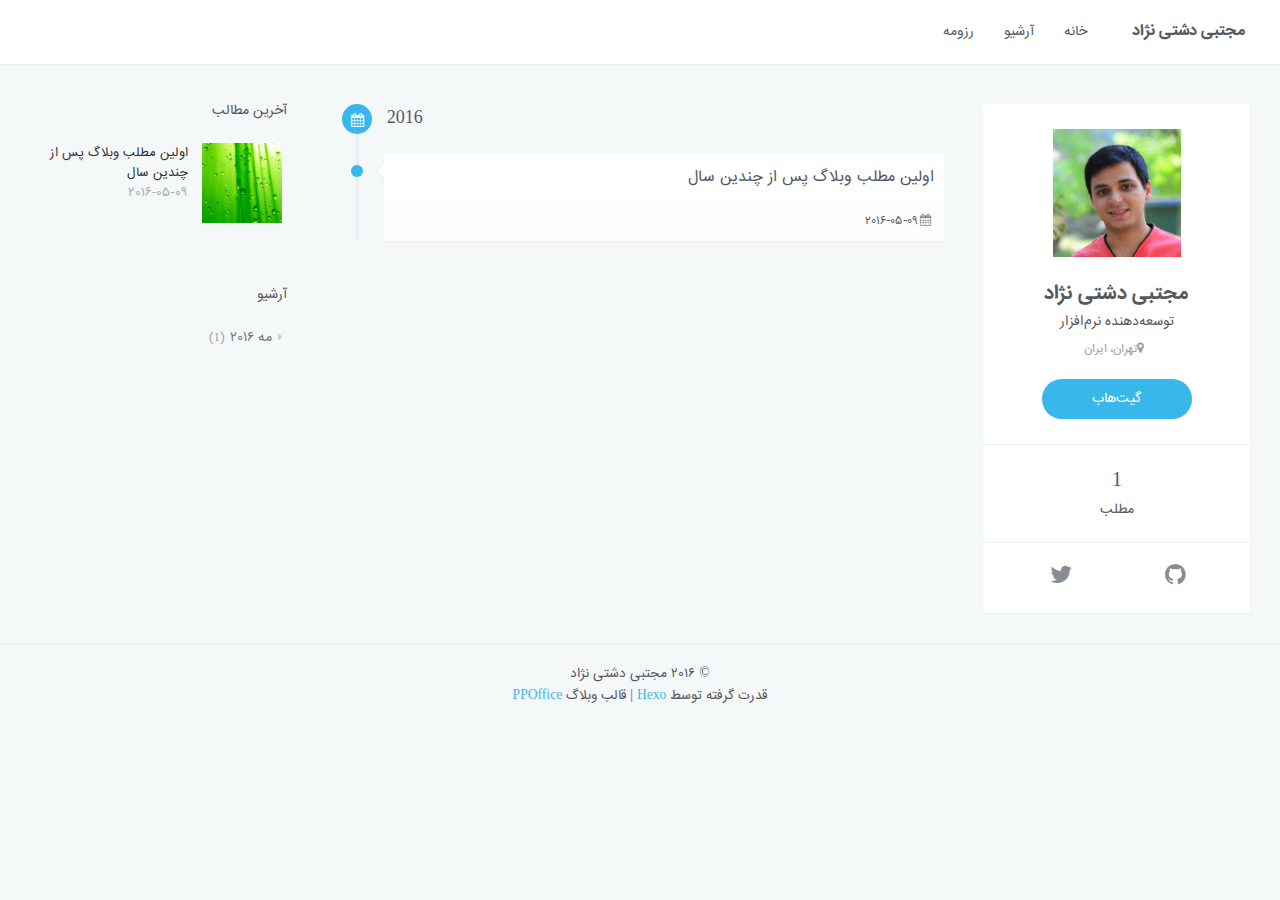
==== archives/index.html @ 1b907f23 "Site updated: 2016-09-05 21:17:36" ====
<!DOCTYPE html>
<html lang=fa>
<head>
    <meta charset="utf-8">
    
    <title>آرشیو | مجتبی دشتی نژاد</title>
    <meta name="viewport" content="width=device-width, initial-scale=1, maximum-scale=1" />
    <meta property="og:type" content="website">
<meta property="og:title" content="مجتبی دشتی نژاد">
<meta property="og:url" content="http://dashtinejad.github.io/blog/archives/index.html">
<meta property="og:site_name" content="مجتبی دشتی نژاد">
<meta name="twitter:card" content="summary">
<meta name="twitter:title" content="مجتبی دشتی نژاد">
    

    

    

    <link rel="stylesheet" href="/vendor/font-awesome/css/font-awesome.min.css">
    <link rel="stylesheet" href="/vendor/open-sans/styles.css">
    <link rel="stylesheet" href="/vendor/source-code-pro/styles.css">

    <link rel="stylesheet" href="/css/style.css">
    <link rel="stylesheet" href="/fonts/iransans/css/fontiran.css">
    <link rel="stylesheet" href="/css/rtl.css">

    <script src="/vendor/jquery/2.1.3/jquery.min.js"></script>
    
    
        <link rel="stylesheet" href="/vendor/lightgallery/css/lightgallery.min.css">
    
    
    
    
    


</head>

<body>
    <div id="container" dir="rtl">
        <header id="header">
    <div id="header-main" class="header-inner">
        <div class="outer">
            <a href="/" id="logo">
                
                <span class="site-title">مجتبی دشتی نژاد</span>
            </a>
            <nav id="main-nav">
                
                    <a class="main-nav-link" href="/.">خانه</a>
                
                    <a class="main-nav-link" href="/archives">آرشیو</a>
                
                    <a class="main-nav-link" href="/resume/">رزومه</a>
                
            </nav>
            
                
                <nav id="sub-nav">
                    <div class="profile" id="profile-nav">
                        <a id="profile-anchor" href="javascript:;">
                            <img class="avatar" src="/css/images/dashtinejad.jpg" />
                            <i class="fa fa-caret-down"></i>
                        </a>
                    </div>
                </nav>
            
            <div id="search-form-wrap">

    <form action="//google.com/search" method="get" accept-charset="UTF-8" class="search-form"><input type="search" name="q" results="0" class="search-form-input" placeholder="جستجو"><button type="submit" class="search-form-submit"> </button><input type="hidden" name="sitesearch" value="http://dashtinejad.github.io/blog"></form>

</div>
        </div>
    </div>
    <div id="main-nav-mobile" class="header-sub header-inner">
        <table class="menu outer">
            <tr>
                
                    <td><a class="main-nav-link" href="/.">خانه</a></td>
                
                    <td><a class="main-nav-link" href="/archives">آرشیو</a></td>
                
                    <td><a class="main-nav-link" href="/resume/">رزومه</a></td>
                
                <td>
                    
    <form action="//google.com/search" method="get" accept-charset="UTF-8" class="search-form"><input type="search" name="q" results="0" class="search-form-input" placeholder="جستجو"><input type="hidden" name="sitesearch" value="http://dashtinejad.github.io/blog"></form>

                </td>
            </tr>
        </table>
    </div>
</header>

        <div class="outer">
            
                

<aside id="profile">
    <div class="inner profile-inner">
        <div class="base-info profile-block">
            <img id="avatar" src="/css/images/dashtinejad.jpg" />
            <h2 id="name">مجتبی دشتی نژاد</h2>
            <h3 id="title">توسعه‌دهنده نرم‌افزار</h3>
            <span id="location"><i class="fa fa-map-marker"></i>تهران، ایران</span>
            <a id="follow" target="_blank" href="https://github.com/dashtinejad">گیت‌هاب</a>
        </div>
        <div class="article-info profile-block">
            <div class="article-info-block">
                1
                <span>مطلب</span>
            </div>
            <!--<div class="article-info-block">
                0
                <span>برچسب</span>
            </div>-->
        </div>
        
        <div class="profile-block social-links">
            <table>
                <tr>
                    
                    
                    <td>
                        <a href="https://github.com/dashtinejad" target="_blank" title="github" >
                            <i class="fa fa-github"></i>
                        </a>
                    </td>
                    
                    <td>
                        <a href="https://twitter.com/dashtinejad" target="_blank" title="twitter" >
                            <i class="fa fa-twitter"></i>
                        </a>
                    </td>
                    
                </tr>
            </table>
        </div>
        
    </div>
</aside>

            
            <section id="main"><div class="timeline timeline-wrap">
    
            <div class="timeline-row timeline-row-major">
                <span class="node"><i class="fa fa-calendar"></i></span>
                <h1 class="title">2016</h1>
            </div>
        
        <div class="timeline-row">
            <span class="node"></span>
            <div class="content">
                
    
        <h1 itemprop="name">
            <a class="timeline-article-title" href="/2016/05/09/hello-world/">اولین مطلب وبلاگ پس از چندین سال</a>
        </h1>
    

                <div class="article-meta">
                    
    <div class="article-date">
        <i class="fa fa-calendar"></i>
        <a href="/2016/05/09/hello-world/">
            <time datetime="2016-05-09T16:13:00.000Z" itemprop="datePublished">۲۰۱۶-۰۵-۰۹</time>
        </a>
    </div>


                    
                    
                </div>
            </div>
        </div>
    
</div>
</section>
            
                <aside id="sidebar">
   
        
    <div class="widget-wrap">
        <h3 class="widget-title">آخرین مطالب</h3>
        <div class="widget">
            <ul id="recent-post" class="">
                
                    <li>
                        
                        <div class="item-thumbnail">
                            <a href="/2016/05/09/hello-world/" class="thumbnail">
    
    
        <span style="background-image:url(/images/hello-world.jpg)" alt="اولین مطلب وبلاگ پس از چندین سال" class="thumbnail-image"></span>
    
</a>

                        </div>
                        
                        <div class="item-inner">
                            <p class="item-category"></p>
                            <p class="item-title"><a href="/2016/05/09/hello-world/" class="title">اولین مطلب وبلاگ پس از چندین سال</a></p>
                            <p class="item-date"><time datetime="2016-05-09T16:13:00.000Z" itemprop="datePublished">۲۰۱۶-۰۵-۰۹</time></p>
                        </div>
                    </li>
                
            </ul>
        </div>
    </div>

    
        
    <div class="widget-wrap">
        <h3 class="widget-title">آرشیو</h3>
        <div class="widget">
            <ul class="archive-list"><li class="archive-list-item"><a class="archive-list-link" href="/archives/2016/05/">مه ۲۰۱۶</a><span class="archive-list-count">1</span></li></ul>
        </div>
    </div>

    
    <div id="toTop" class="fa fa-angle-up"></div>
</aside>
            
        </div>
        <footer id="footer">
    <div class="outer">
        <div id="footer-info" class="inner">
            &copy; ۲۰۱۶ مجتبی دشتی نژاد<br>
            قدرت گرفته توسط <a href="http://hexo.io/" target="_blank">Hexo</a> | قالب وبلاگ <a target="_blank" href="http://github.com/ppoffice">PPOffice</a>
        </div>
    </div>
</footer>
        

    
        <script src="/vendor/lightgallery/js/lightgallery.min.js"></script>
        <script src="/vendor/lightgallery/js/lg-thumbnail.min.js"></script>
        <script src="/vendor/lightgallery/js/lg-pager.min.js"></script>
        <script src="/vendor/lightgallery/js/lg-autoplay.min.js"></script>
        <script src="/vendor/lightgallery/js/lg-fullscreen.min.js"></script>
        <script src="/vendor/lightgallery/js/lg-zoom.min.js"></script>
        <script src="/vendor/lightgallery/js/lg-hash.min.js"></script>
        <script src="/vendor/lightgallery/js/lg-share.min.js"></script>
        <script src="/vendor/lightgallery/js/lg-video.min.js"></script>
    
    



<!-- Custom Scripts -->
<script src="/js/main.js"></script>

    </div>
</body>
</html>
---- vendor/open-sans/styles.css ----
/* cyrillic-ext */
@font-face {
    font-family: 'Open Sans';
    font-style: normal;
    font-weight: 400;
    src: local('Open Sans'), local('OpenSans'), url(fonts/K88pR3goAWT7BTt32Z01mxJtnKITppOI_IvcXXDNrsc.woff2) format('woff2');
    unicode-range: U+0460-052F, U+20B4, U+2DE0-2DFF, U+A640-A69F;
}
/* cyrillic */
@font-face {
    font-family: 'Open Sans';
    font-style: normal;
    font-weight: 400;
    src: local('Open Sans'), local('OpenSans'), url(fonts/RjgO7rYTmqiVp7vzi-Q5URJtnKITppOI_IvcXXDNrsc.woff2) format('woff2');
    unicode-range: U+0400-045F, U+0490-0491, U+04B0-04B1, U+2116;
}
/* greek-ext */
@font-face {
    font-family: 'Open Sans';
    font-style: normal;
    font-weight: 400;
    src: local('Open Sans'), local('OpenSans'), url(fonts/LWCjsQkB6EMdfHrEVqA1KRJtnKITppOI_IvcXXDNrsc.woff2) format('woff2');
    unicode-range: U+1F00-1FFF;
}
/* greek */
@font-face {
    font-family: 'Open Sans';
    font-style: normal;
    font-weight: 400;
    src: local('Open Sans'), local('OpenSans'), url(fonts/xozscpT2726on7jbcb_pAhJtnKITppOI_IvcXXDNrsc.woff2) format('woff2');
    unicode-range: U+0370-03FF;
}
/* vietnamese */
@font-face {
    font-family: 'Open Sans';
    font-style: normal;
    font-weight: 400;
    src: local('Open Sans'), local('OpenSans'), url(fonts/59ZRklaO5bWGqF5A9baEERJtnKITppOI_IvcXXDNrsc.woff2) format('woff2');
    unicode-range: U+0102-0103, U+1EA0-1EF1, U+20AB;
}
/* latin-ext */
@font-face {
    font-family: 'Open Sans';
    font-style: normal;
    font-weight: 400;
    src: local('Open Sans'), local('OpenSans'), url(fonts/u-WUoqrET9fUeobQW7jkRRJtnKITppOI_IvcXXDNrsc.woff2) format('woff2');
    unicode-range: U+0100-024F, U+1E00-1EFF, U+20A0-20AB, U+20AD-20CF, U+2C60-2C7F, U+A720-A7FF;
}
/* latin */
@font-face {
    font-family: 'Open Sans';
    font-style: normal;
    font-weight: 400;
    src: local('Open Sans'), local('OpenSans'), url(fonts/cJZKeOuBrn4kERxqtaUH3VtXRa8TVwTICgirnJhmVJw.woff2) format('woff2');
    unicode-range: U+0000-00FF, U+0131, U+0152-0153, U+02C6, U+02DA, U+02DC, U+2000-206F, U+2074, U+20AC, U+2212, U+2215, U+E0FF, U+EFFD, U+F000;
}
/* cyrillic-ext */
@font-face {
    font-family: 'Open Sans';
    font-style: normal;
    font-weight: 600;
    src: local('Open Sans Semibold'), local('OpenSans-Semibold'), url(fonts/MTP_ySUJH_bn48VBG8sNSq-j2U0lmluP9RWlSytm3ho.woff2) format('woff2');
    unicode-range: U+0460-052F, U+20B4, U+2DE0-2DFF, U+A640-A69F;
}
/* cyrillic */
@font-face {
    font-family: 'Open Sans';
    font-style: normal;
    font-weight: 600;
    src: local('Open Sans Semibold'), local('OpenSans-Semibold'), url(fonts/MTP_ySUJH_bn48VBG8sNSpX5f-9o1vgP2EXwfjgl7AY.woff2) format('woff2');
    unicode-range: U+0400-045F, U+0490-0491, U+04B0-04B1, U+2116;
}
/* greek-ext */
@font-face {
    font-family: 'Open Sans';
    font-style: normal;
    font-weight: 600;
    src: local('Open Sans Semibold'), local('OpenSans-Semibold'), url(fonts/MTP_ySUJH_bn48VBG8sNShWV49_lSm1NYrwo-zkhivY.woff2) format('woff2');
    unicode-range: U+1F00-1FFF;
}
/* greek */
@font-face {
    font-family: 'Open Sans';
    font-style: normal;
    font-weight: 600;
    src: local('Open Sans Semibold'), local('OpenSans-Semibold'), url(fonts/MTP_ySUJH_bn48VBG8sNSqaRobkAwv3vxw3jMhVENGA.woff2) format('woff2');
    unicode-range: U+0370-03FF;
}
/* vietnamese */
@font-face {
    font-family: 'Open Sans';
    font-style: normal;
    font-weight: 600;
    src: local('Open Sans Semibold'), local('OpenSans-Semibold'), url(fonts/MTP_ySUJH_bn48VBG8sNSv8zf_FOSsgRmwsS7Aa9k2w.woff2) format('woff2');
    unicode-range: U+0102-0103, U+1EA0-1EF1, U+20AB;
}
/* latin-ext */
@font-face {
    font-family: 'Open Sans';
    font-style: normal;
    font-weight: 600;
    src: local('Open Sans Semibold'), local('OpenSans-Semibold'), url(fonts/MTP_ySUJH_bn48VBG8sNSj0LW-43aMEzIO6XUTLjad8.woff2) format('woff2');
    unicode-range: U+0100-024F, U+1E00-1EFF, U+20A0-20AB, U+20AD-20CF, U+2C60-2C7F, U+A720-A7FF;
}
/* latin */
@font-face {
    font-family: 'Open Sans';
    font-style: normal;
    font-weight: 600;
    src: local('Open Sans Semibold'), local('OpenSans-Semibold'), url(fonts/MTP_ySUJH_bn48VBG8sNSugdm0LZdjqr5-oayXSOefg.woff2) format('woff2');
    unicode-range: U+0000-00FF, U+0131, U+0152-0153, U+02C6, U+02DA, U+02DC, U+2000-206F, U+2074, U+20AC, U+2212, U+2215, U+E0FF, U+EFFD, U+F000;
}
/* cyrillic-ext */
@font-face {
    font-family: 'Open Sans';
    font-style: italic;
    font-weight: 400;
    src: local('Open Sans Italic'), local('OpenSans-Italic'), url(fonts/xjAJXh38I15wypJXxuGMBjTOQ_MqJVwkKsUn0wKzc2I.woff2) format('woff2');
    unicode-range: U+0460-052F, U+20B4, U+2DE0-2DFF, U+A640-A69F;
}
/* cyrillic */
@font-face {
    font-family: 'Open Sans';
    font-style: italic;
    font-weight: 400;
    src: local('Open Sans Italic'), local('OpenSans-Italic'), url(fonts/xjAJXh38I15wypJXxuGMBjUj_cnvWIuuBMVgbX098Mw.woff2) format('woff2');
    unicode-range: U+0400-045F, U+0490-0491, U+04B0-04B1, U+2116;
}
/* greek-ext */
@font-face {
    font-family: 'Open Sans';
    font-style: italic;
    font-weight: 400;
    src: local('Open Sans Italic'), local('OpenSans-Italic'), url(fonts/xjAJXh38I15wypJXxuGMBkbcKLIaa1LC45dFaAfauRA.woff2) format('woff2');
    unicode-range: U+1F00-1FFF;
}
/* greek */
@font-face {
    font-family: 'Open Sans';
    font-style: italic;
    font-weight: 400;
    src: local('Open Sans Italic'), local('OpenSans-Italic'), url(fonts/xjAJXh38I15wypJXxuGMBmo_sUJ8uO4YLWRInS22T3Y.woff2) format('woff2');
    unicode-range: U+0370-03FF;
}
/* vietnamese */
@font-face {
    font-family: 'Open Sans';
    font-style: italic;
    font-weight: 400;
    src: local('Open Sans Italic'), local('OpenSans-Italic'), url(fonts/xjAJXh38I15wypJXxuGMBr6up8jxqWt8HVA3mDhkV_0.woff2) format('woff2');
    unicode-range: U+0102-0103, U+1EA0-1EF1, U+20AB;
}
/* latin-ext */
@font-face {
    font-family: 'Open Sans';
    font-style: italic;
    font-weight: 400;
    src: local('Open Sans Italic'), local('OpenSans-Italic'), url(fonts/xjAJXh38I15wypJXxuGMBiYE0-AqJ3nfInTTiDXDjU4.woff2) format('woff2');
    unicode-range: U+0100-024F, U+1E00-1EFF, U+20A0-20AB, U+20AD-20CF, U+2C60-2C7F, U+A720-A7FF;
}
/* latin */
@font-face {
    font-family: 'Open Sans';
    font-style: italic;
    font-weight: 400;
    src: local('Open Sans Italic'), local('OpenSans-Italic'), url(fonts/xjAJXh38I15wypJXxuGMBo4P5ICox8Kq3LLUNMylGO4.woff2) format('woff2');
    unicode-range: U+0000-00FF, U+0131, U+0152-0153, U+02C6, U+02DA, U+02DC, U+2000-206F, U+2074, U+20AC, U+2212, U+2215, U+E0FF, U+EFFD, U+F000;
}
---- vendor/source-code-pro/styles.css ----
/* latin-ext */
@font-face {
  font-family: 'Source Code Pro';
  font-style: normal;
  font-weight: 400;
  src: local('Source Code Pro'), local('SourceCodePro-Regular'), url(fonts/mrl8jkM18OlOQN8JLgasDy2Q8seG17bfDXYR_jUsrzg.woff2) format('woff2');
  unicode-range: U+0100-024F, U+1E00-1EFF, U+20A0-20AB, U+20AD-20CF, U+2C60-2C7F, U+A720-A7FF;
}
/* latin */
@font-face {
  font-family: 'Source Code Pro';
  font-style: normal;
  font-weight: 400;
  src: local('Source Code Pro'), local('SourceCodePro-Regular'), url(fonts/mrl8jkM18OlOQN8JLgasD9V_2ngZ8dMf8fLgjYEouxg.woff2) format('woff2');
  unicode-range: U+0000-00FF, U+0131, U+0152-0153, U+02C6, U+02DA, U+02DC, U+2000-206F, U+2074, U+20AC, U+2212, U+2215, U+E0FF, U+EFFD, U+F000;
}
---- css/style.css ----
body {
  width: 100%;
}
body:before,
body:after {
  content: "";
  display: table;
}
body:after {
  clear: both;
}
html,
body,
div,
span,
applet,
object,
iframe,
h1,
h2,
h3,
h4,
h5,
h6,
p,
blockquote,
pre,
a,
abbr,
acronym,
address,
big,
cite,
code,
del,
dfn,
em,
img,
ins,
kbd,
q,
s,
samp,
small,
strike,
strong,
sub,
sup,
tt,
var,
dl,
dt,
dd,
ol,
ul,
li,
fieldset,
form,
label,
legend,
table,
caption,
tbody,
tfoot,
thead,
tr,
th,
td {
  margin: 0;
  padding: 0;
  border: 0;
  outline: 0;
  font-weight: inherit;
  font-style: inherit;
  font-family: inherit;
  font-size: 100%;
  vertical-align: baseline;
}
body {
  line-height: 1;
  color: #000;
  background: #fff;
}
ol,
ul {
  list-style: none;
}
table {
  border-collapse: separate;
  border-spacing: 0;
  vertical-align: middle;
}
caption,
th,
td {
  text-align: left;
  font-weight: normal;
  vertical-align: middle;
}
a img {
  border: none;
}
input,
button {
  margin: 0;
  padding: 0;
}
input::-moz-focus-inner,
button::-moz-focus-inner {
  border: 0;
  padding: 0;
}
html,
body,
#container {
  height: 100%;
}
body {
  color: #565a5f;
  background: #f5f8f9;
  font: 14px "open sans", "Helvetica Neue", "Microsoft Yahei", Helvetica, Arial, sans-serif;
  -webkit-text-size-adjust: 100%;
}
a {
  color: #38b7ea;
  text-decoration: none;
}
a:visited {
  color: #38b7ea;
}
code {
  margin: 0 2px;
  color: #e96900;
  padding: 3px 5px;
  font-size: 0.8em;
  border-radius: 2px;
  font-family: "Source Code Pro", Consolas, Monaco, Menlo, Consolas, monospace;
  background-color: #f8f8f8;
}
.outer {
  max-width: 1320px;
  margin: 0 auto;
  padding: 0 20px;
}
.outer:before,
.outer:after {
  content: "";
  display: table;
}
.outer:after {
  clear: both;
}
@media screen and (max-width: 559px) {
  .outer {
    padding: 0;
  }
}
.left,
.alignleft {
  float: left;
}
.right,
.alignright {
  float: right;
}
.clear {
  clear: both;
}
.logo {
  width: 40px;
  height: 40px;
  background-repeat: no-repeat;
  background-image: url("images/logo.png");
  -webkit-background-size: 40px 40px;
  -moz-background-size: 40px 40px;
  background-size: 40px 40px;
}
#container {
  position: relative;
}
#container > .outer {
  margin-bottom: 30px;
}
@media screen and (min-width: 1200px) {
  #main {
    display: inline;
    float: left;
    width: 52.307692307692314%;
    margin: 0 0.769230769230769%;
  }
}
@media screen and (min-width: 800px) and (max-width: 1199px) {
  #main {
    display: inline;
    float: left;
    width: 67.6923076923077%;
    margin: 0 0.769230769230769%;
  }
}
.archive-article-header a,
.layout-wrap-inner.tag-cloud a,
.timeline-row .content h1 a,
.archive-article-header a:visited,
.layout-wrap-inner.tag-cloud a:visited,
.timeline-row .content h1 a:visited {
  color: #565a5f;
  -webkit-transition: 0.2s ease;
  -moz-transition: 0.2s ease;
  -ms-transition: 0.2s ease;
  transition: 0.2s ease;
}
.archive-article-header a:hover,
.layout-wrap-inner.tag-cloud a:hover,
.timeline-row .content h1 a:hover,
.archive-article-header a:visited:hover,
.layout-wrap-inner.tag-cloud a:visited:hover,
.timeline-row .content h1 a:visited:hover {
  color: #38b7ea;
}
.article-meta,
.archive-year,
.widget-title {
  line-height: 1em;
  text-decoration: none;
  text-transform: uppercase;
}
#header,
#profile .inner,
.article-inner,
#comments,
.archive-article,
.timeline-row .content,
#toTop {
  background: #fff;
  -webkit-box-shadow: 0 1px 2px rgba(0,0,0,0.05);
  box-shadow: 0 1px 2px rgba(0,0,0,0.05);
}
.article-entry h1,
.widget h1 {
  font-size: 2em;
}
.article-entry h2,
.widget h2 {
  font-size: 1.5em;
}
.article-entry h3,
.widget h3 {
  font-size: 1.3em;
}
.article-entry h4,
.widget h4 {
  font-size: 1.2em;
}
.article-entry h5,
.widget h5 {
  font-size: 1em;
}
.article-entry h6,
.widget h6 {
  font-size: 1em;
  color: #999;
}
.article-entry hr,
.widget hr {
  border: 1px dashed #eceff2;
}
.article-entry strong,
.widget strong {
  font-weight: bold;
}
.article-entry em,
.widget em,
.article-entry cite,
.widget cite {
  font-style: italic;
}
.article-entry sup,
.widget sup,
.article-entry sub,
.widget sub {
  font-size: 0.75em;
  line-height: 0;
  position: relative;
  vertical-align: baseline;
}
.article-entry sup,
.widget sup {
  top: -0.5em;
}
.article-entry sub,
.widget sub {
  bottom: -0.2em;
}
.article-entry small,
.widget small {
  font-size: 0.85em;
}
.article-entry acronym,
.widget acronym,
.article-entry abbr,
.widget abbr {
  border-bottom: 1px dotted;
}
.article-entry ul,
.widget ul,
.article-entry ol,
.widget ol,
.article-entry dl,
.widget dl {
  margin: 0 20px;
  line-height: 1.6em;
}
.article-entry ul ul,
.widget ul ul,
.article-entry ol ul,
.widget ol ul,
.article-entry ul ol,
.widget ul ol,
.article-entry ol ol,
.widget ol ol {
  margin-top: 0;
  margin-bottom: 0;
}
.article-entry ul,
.widget ul {
  list-style: disc;
}
.article-entry ol,
.widget ol {
  list-style: decimal;
}
.article-entry dt,
.widget dt {
  font-weight: bold;
}
#header {
  background: #fff;
  position: relative;
}
#header a,
#header a:visited {
  white-space: nowrap;
  -webkit-transition: 0.2s ease;
  -moz-transition: 0.2s ease;
  -ms-transition: 0.2s ease;
  transition: 0.2s ease;
  color: #565a5f;
}
#header a:hover {
  color: #38b7ea;
}
.header-inner #logo,
#main-nav,
#sub-nav,
#search-form-wrap {
  height: 40px;
  line-height: 40px;
  padding: 12px 15px;
}
.header-inner #logo,
#main-nav {
  float: left;
}
#sub-nav,
#search-form-wrap {
  float: right;
}
.header-inner {
  height: 100%;
  position: relative;
}
.header-inner #logo {
  display: inline-block;
}
.header-inner #logo .logo {
  margin-right: 5px;
  display: inline-block;
}
.header-inner #logo .site-title {
  font-size: 16px;
  display: inline-block;
  vertical-align: top;
  font-weight: 600;
}
#header-title {
  text-align: center;
  height: 40px;
  position: absolute;
  top: 50%;
  left: 0;
  margin-top: -20px;
}
.header-sub {
  border-top: 1px solid #eceff2;
}
.header-sub ul {
  margin: 0 15px;
}
.header-sub ul:before,
.header-sub ul:after {
  content: "";
  display: table;
}
.header-sub ul:after {
  clear: both;
}
.header-sub ul li {
  float: left;
  margin: 0 10px;
}
.header-sub ul li a {
  display: inline-block;
  line-height: 48px;
}
.header-sub .main-nav-link {
  display: inline-block;
  line-height: 48px;
}
@media screen and (min-width: 560px) and (max-width: 799px) {
  #header-sub {
    display: none;
  }
}
@media screen and (max-width: 559px) {
  #header-sub {
    display: none;
  }
}
@media screen and (min-width: 560px) and (max-width: 799px) {
  #main-nav {
    display: none;
  }
}
@media screen and (max-width: 559px) {
  #main-nav {
    display: none;
  }
}
@media screen and (min-width: 800px) and (max-width: 1199px) {
  #main-nav-mobile {
    display: none;
  }
}
@media screen and (min-width: 1200px) {
  #main-nav-mobile {
    display: none;
  }
}
.nav-icon,
.main-nav-link {
  float: left;
  display: block;
  padding: 0 15px;
}
.nav-icon {
  text-align: center;
  font-size: 14px;
  width: 14px;
  height: 14px;
  position: relative;
  cursor: pointer;
  height: 40px !important;
  line-height: 40px !important;
}
.main-nav-link {
  font-weight: 300;
}
@media screen and (min-width: 1200px) {
  #sub-nav {
    display: none;
  }
}
#sub-nav #profile-nav #profile-anchor {
  display: block;
  height: 40px;
  line-height: 40px;
}
#sub-nav #profile-nav #profile-anchor:before,
#sub-nav #profile-nav #profile-anchor:after {
  content: "";
  display: table;
}
#sub-nav #profile-nav #profile-anchor:after {
  clear: both;
}
#sub-nav #profile-nav .avatar,
#sub-nav #profile-nav .fa {
  float: left;
}
#sub-nav #profile-nav .avatar {
  width: 40px;
  height: 40px;
  margin-right: 8px;
}
#sub-nav #profile-nav .fa {
  line-height: 40px;
}
@media screen and (max-width: 559px) {
  #search-form-wrap {
    display: none;
  }
}
#search-form-wrap .search-form {
  position: relative;
}
#search-form-wrap .search-form .search-form-input {
  width: 100%;
  padding: 0 30px 0 15px;
  line-height: 40px;
  height: 40px !important;
  border-radius: 21px;
}
#search-form-wrap .search-form .search-form-input::-webkit-search-results-decoration,
#search-form-wrap .search-form .search-form-input::-webkit-search-cancel-button {
  -webkit-appearance: none;
}
#search-form-wrap .search-form .search-form-submit {
  top: 50%;
  right: 15px;
  border: none;
  cursor: pointer;
  margin-top: -7px;
  background: none;
  position: absolute;
  font: 13px font-icon;
  font-family: 'FontAwesome';
}
#search-form-wrap .search-form .search-form-submit:before {
  content: '\f002';
}
#search-form-wrap .search-form .search-form-submit:hover,
#search-form-wrap .search-form .search-form-submit:focus {
  color: #777;
}
.search-form-input,
.search-form-input.ins-search-input,
.search-form-input.st-ui-search-input,
.search-form-input.st-default-search-input {
  -webkit-appearance: textarea;
  -webkit-appearance: textarea;
  -moz-appearance: textarea;
  appearance: textarea;
  padding: 0;
  width: 200px;
  -webkit-box-shadow: none;
  box-shadow: none;
  color: #565a5f;
  -webkit-transition: 0.2s ease;
  -moz-transition: 0.2s ease;
  -ms-transition: 0.2s ease;
  transition: 0.2s ease;
  -webkit-box-sizing: border-box;
  -moz-box-sizing: border-box;
  box-sizing: border-box;
  height: auto !important;
  line-height: 1.6em;
  outline: none !important;
  background: none !important;
  font: 14px "open sans", "Helvetica Neue", "Microsoft Yahei", Helvetica, Arial, sans-serif;
  border: 1px solid #eceff2 !important;
}
.search-form-input:focus,
.search-form-input.ins-search-input:focus,
.search-form-input.st-ui-search-input:focus,
.search-form-input.st-default-search-input:focus {
  border-color: #38b7ea !important;
}
.search-form-input::-webkit-search-results-decoration,
.search-form-input.ins-search-input::-webkit-search-results-decoration,
.search-form-input.st-ui-search-input::-webkit-search-results-decoration,
.search-form-input.st-default-search-input::-webkit-search-results-decoration,
.search-form-input::-webkit-search-cancel-button,
.search-form-input.ins-search-input::-webkit-search-cancel-button,
.search-form-input.st-ui-search-input::-webkit-search-cancel-button,
.search-form-input.st-default-search-input::-webkit-search-cancel-button {
  -webkit-appearance: none;
}
#main-nav-mobile {
  overflow-y: hidden;
  overflow-x: auto;
}
#main-nav-mobile .menu {
  margin: 0;
  height: 48px;
}
#main-nav-mobile .menu:before,
#main-nav-mobile .menu:after {
  content: "";
  display: table;
}
#main-nav-mobile .menu:after {
  clear: both;
}
#main-nav-mobile .menu .search-form-input {
  display: none;
  padding: 0 10px;
  margin-right: 15px;
  height: 32px;
  line-height: 32px;
  border-radius: 16px;
}
@media screen and (max-width: 559px) {
  #main-nav-mobile .menu .search-form-input {
    display: block;
  }
}
#main-nav-mobile .menu .search-form-input::-webkit-search-results-decoration,
#main-nav-mobile .menu .search-form-input::-webkit-search-cancel-button {
  -webkit-appearance: none;
}
.bio {
  text-align: center;
}
#profile .inner .bio h2 {
  font-size: 1.3em;
  font-weight: bold;
  margin-top: 15px;
}
#profile .inner .bio p {
  margin: 5px 20px 10px 20px;
  text-align: justify;
  max-width: 300px;
  line-height: 1.5em;
}
.profile-block {
  padding: 15px 20px;
  border-bottom: 1px solid #eceff2;
}
.profile-block:last-child {
  border-bottom: none;
}
#profile {
  display: inline;
  float: left;
  width: 21.53846153846154%;
  margin: 0 0.769230769230769%;
  display: none;
}
@media screen and (min-width: 1200px) {
  #profile {
    display: block;
  }
}
#profile .inner {
  margin-top: 40px;
  background: #fff;
}
#profile .inner .base-info #avatar {
  display: block;
  margin: 10px auto 20px;
  width: 128px;
  height: 128px;
}
#profile .inner .base-info #name,
#profile .inner .base-info #title,
#profile .inner .base-info #location {
  display: block;
  text-align: center;
}
#profile .inner .base-info #name {
  font-size: 20px;
  font-weight: 600;
}
#profile .inner .base-info #location {
  font-size: 12px;
  margin-top: 5px;
  color: #9a9ea3;
}
#profile .inner .base-info #location .fa {
  margin-right: 5px;
}
#profile .inner .base-info #follow {
  color: #fff;
  width: 150px;
  height: 40px;
  display: block;
  font-size: 14px;
  line-height: 40px;
  text-align: center;
  margin: 20px auto 10px;
  background: #38b7ea;
  border-radius: 20px;
  -webkit-transition: 0.2s ease;
  -moz-transition: 0.2s ease;
  -ms-transition: 0.2s ease;
  transition: 0.2s ease;
}
#profile .inner .base-info #follow:hover {
  background: #49c8fb;
}
#profile .inner .article-info {
  padding: 0px;
}
#profile .inner .article-info:before,
#profile .inner .article-info:after {
  content: "";
  display: table;
}
#profile .inner .article-info:after {
  clear: both;
}
#profile .inner .article-info .article-info-block {
  width: 50%;
  float: left;
  padding: 20px 15px;
  text-align: center;
  -webkit-box-sizing: border-box;
  -moz-box-sizing: border-box;
  box-sizing: border-box;
  font-size: 20px;
}
#profile .inner .article-info .article-info-block span {
  display: block;
  font-size: 14px;
  text-transform: uppercase;
}
#profile .inner .article-info .article-info-block:first-child {
  border-right: 1px solid #eceff2;
}
#profile .inner .social-links > table {
  width: 100%;
}
#profile .inner .social-links > table td {
  text-align: center;
  font-size: 24px;
}
#profile .inner .social-links > table td a {
  position: relative;
  -webkit-transition: 0.2s ease;
  -moz-transition: 0.2s ease;
  -ms-transition: 0.2s ease;
  transition: 0.2s ease;
  color: #898d92;
}
#profile .inner .social-links > table td a:hover {
  color: #565a5f;
}
#profile .inner .social-links > table td a.tooltip:hover:after {
  right: -50%;
  top: -41px;
  color: #fff;
  background: #333;
  font-size: 14px;
  content: attr(title);
  display: block;
  padding: 5px 15px;
  position: absolute;
  white-space: nowrap;
  border-radius: 2px;
  text-transform: uppercase;
  -webkit-box-shadow: 0 0 2px rgba(0,0,0,0.2);
  box-shadow: 0 0 2px rgba(0,0,0,0.2);
  z-index: 1;
}
#profile .inner .social-links > table td a.tooltip:hover:before {
  top: -12px;
  right: 8px;
  border: solid;
  border-color: #333 transparent;
  border-width: 5px 5px 0 5px;
  content: "";
  display: block;
  position: absolute;
  z-index: 2;
}
#profile.card {
  top: 50px;
  right: 20px;
  z-index: 999;
  display: block;
  min-width: 280px;
  position: absolute;
}
#profile.card .profile-inner {
  position: relative;
  -webkit-box-shadow: 0 2px 5px rgba(0,0,0,0.2);
  box-shadow: 0 2px 5px rgba(0,0,0,0.2);
}
#profile.card .profile-inner:before,
#profile.card .profile-inner:after {
  z-index: 1;
  content: '';
  top: -20px;
  right: 10px;
  position: absolute;
  border-width: 10px;
  border-style: solid;
  border-color: transparent transparent #fff transparent;
}
#profile.card .profile-inner:after {
  z-index: 0;
  border-color: transparent transparent #dbdee1 transparent;
}
.article {
  margin: 40px 0;
}
.article-inner {
  overflow: hidden;
}
.article-banner {
  width: 100%;
  height: auto;
}
.article-header {
  padding: 20px 20px 0;
}
.article-header .article-title {
  display: block;
  margin-bottom: 14px;
}
.article-title {
  font-size: 2em;
  color: #565a5f;
  text-decoration: none;
  line-height: 1.3em;
}
a.article-title:visited {
  color: #565a5f;
}
a.article-title:hover {
  color: #38b7ea;
}
@media screen and (max-width: 559px) {
  .article-title {
    font-size: 1.6em;
  }
}
@media screen and (min-width: 560px) and (max-width: 799px) {
  .article-title {
    font-size: 1.6em;
  }
}
.article-meta {
  line-height: 1.6em;
}
.article-meta:before,
.article-meta:after {
  content: "";
  display: table;
}
.article-meta:after {
  clear: both;
}
.article-meta > div {
  float: left;
  margin-right: 10px;
}
.article-meta > div .fa {
  margin-right: 3px;
}
.article-meta a {
  color: #565a5f;
}
.article-meta a:hover {
  color: #38b7ea;
}
.article-category .fa-angle-right {
  margin: 0 5px;
}
.article-tag .tag-link:before {
  content: "#";
}
.article-entry {
  color: #565a5f;
  padding: 0 20px;
  line-height: 1.6em;
}
.article-entry:before,
.article-entry:after {
  content: "";
  display: table;
}
.article-entry:after {
  clear: both;
}
.article-entry p,
.article-entry table {
  line-height: 1.6em;
  margin: 1.6em 0;
}
.article-entry h1,
.article-entry h2,
.article-entry h3,
.article-entry h4,
.article-entry h5,
.article-entry h6 {
  font-weight: bold;
}
.article-entry h1,
.article-entry h2,
.article-entry h3,
.article-entry h4,
.article-entry h5,
.article-entry h6 {
  line-height: 1.3em;
  margin: 1.3em 0;
}
.article-entry a {
  color: #38b7ea;
  text-decoration: none;
}
.article-entry a:hover {
  text-decoration: underline;
}
.article-entry ul,
.article-entry ol,
.article-entry dl {
  margin-top: 1.6em;
  margin-bottom: 1.6em;
}
.article-entry img,
.article-entry video {
  max-width: 100%;
  height: auto;
  display: block;
  margin: auto;
}
.article-entry iframe {
  border: none;
}
.article-entry table {
  width: 100%;
  border-collapse: collapse;
  border-spacing: 0;
}
.article-entry th {
  font-weight: bold;
  border-bottom: 3px solid #eceff2;
  padding-bottom: 0.5em;
}
.article-entry td {
  border-bottom: 1px solid #eceff2;
  padding: 10px 0;
}
.article-entry blockquote {
  position: relative;
  font-family: Georgia, "Times New Roman", "Microsoft Yahei", serif;
  font-size: 1.1em;
  margin: 0 -20px;
  padding: 10px 20px 10px 54px;
  background: #fcfcfc;
  border-left: 4px solid #eee;
}
.article-entry blockquote:before {
  top: 20px;
  left: 10px;
  content: "\f10d";
  color: #e2e2e2;
  font-size: 32px;
  font-family: FontAwesome;
  text-align: center;
  position: absolute;
}
.article-entry blockquote footer {
  font-size: 14px;
  margin: 1.6em 0;
  font-family: "open sans", "Helvetica Neue", "Microsoft Yahei", Helvetica, Arial, sans-serif;
}
.article-entry blockquote footer cite:before {
  content: "—";
  padding: 0 0.5em;
}
.article-entry .pullquote {
  text-align: left;
  width: 45%;
  margin: 0;
}
.article-entry .pullquote.left {
  margin-left: 0.5em;
  margin-right: 1em;
}
.article-entry .pullquote.right {
  margin-right: 0.5em;
  margin-left: 1em;
}
.article-entry .caption {
  color: #999;
  display: block;
  font-size: 0.9em;
  margin-top: 0.5em;
  position: relative;
  text-align: center;
}
.article-entry .video-container {
  position: relative;
  padding-top: 56.25%;
  height: 0;
  overflow: hidden;
}
.article-entry .video-container iframe,
.article-entry .video-container object,
.article-entry .video-container embed {
  position: absolute;
  top: 0;
  left: 0;
  width: 100%;
  height: 100%;
  margin-top: 0;
}
.article-more-link a {
  display: inline-block;
  line-height: 1em;
  padding: 6px 15px;
  border-radius: 15px;
  background: #f5f8f9;
  color: #999;
  text-shadow: 0 1px #fff;
  text-decoration: none;
}
.article-more-link a:hover {
  background: #38b7ea;
  color: #fff;
  text-decoration: none;
  text-shadow: 0 1px #169cd2;
}
.article-footer {
  font-size: 0.85em;
  line-height: 1.6em;
  border-top: 1px solid #eceff2;
  padding-top: 1.6em;
  margin: 0 20px 20px;
}
.article-footer:before,
.article-footer:after {
  content: "";
  display: table;
}
.article-footer:after {
  clear: both;
}
.article-footer a {
  color: #999;
  text-decoration: none;
}
.article-footer a:hover {
  color: #565a5f;
}
.article-comment-link {
  float: right;
}
.article-comment-link:before {
  content: "\f075";
  font-family: FontAwesome;
  padding-right: 5px;
}
.share-container {
  float: left;
}
.article-share-link {
  float: right;
  cursor: pointer;
  margin-left: 20px;
}
.article-share-link .fa-share {
  margin-right: 5px;
}
#article-nav {
  position: relative;
}
#article-nav:before,
#article-nav:after {
  content: "";
  display: table;
}
#article-nav:after {
  clear: both;
}
@media screen and (min-width: 1200px) {
  #article-nav {
    margin: 40px 0;
  }
  #article-nav:before {
    width: 8px;
    height: 8px;
    position: absolute;
    top: 50%;
    left: 50%;
    margin-top: -4px;
    margin-left: -4px;
    content: "";
    border-radius: 50%;
    background: #787c81;
  }
}
.article-nav-link-wrap {
  text-decoration: none;
  color: #999;
  -webkit-box-sizing: border-box;
  -moz-box-sizing: border-box;
  box-sizing: border-box;
  margin-top: 40px;
  text-align: center;
  display: block;
}
.article-nav-link-wrap:hover {
  color: #565a5f;
}
@media screen and (min-width: 1200px) {
  .article-nav-link-wrap {
    width: 50%;
    margin-top: 0;
  }
}
@media screen and (min-width: 1200px) {
  #article-nav-newer {
    float: left;
    text-align: right;
    padding-right: 20px;
  }
}
@media screen and (min-width: 1200px) {
  #article-nav-older {
    float: right;
    text-align: left;
    padding-left: 20px;
  }
}
.article-nav-caption {
  letter-spacing: 2px;
  line-height: 1em;
  font-weight: bold;
  color: #565a5f;
  text-transform: uppercase;
}
#article-nav-newer .article-nav-caption {
  margin-right: -2px;
}
.article-nav-title {
  font-size: 0.85em;
  margin-top: 0.5em;
  color: #565a5f;
  line-height: 1.6em;
}
.article-share-box {
  position: absolute;
  display: none;
  background: #fff;
  -webkit-box-shadow: 0px 2px 2px rgba(0,0,0,0.1);
  box-shadow: 0px 2px 2px rgba(0,0,0,0.1);
  border-radius: 3px;
  margin-left: -145px;
  overflow: hidden;
  z-index: 1;
}
.article-share-box.on {
  display: block;
}
.article-share-input {
  width: 100%;
  background: none;
  -webkit-box-sizing: border-box;
  -moz-box-sizing: border-box;
  box-sizing: border-box;
  font: 14px "open sans", "Helvetica Neue", "Microsoft Yahei", Helvetica, Arial, sans-serif;
  padding: 0 10px;
  color: #565a5f;
  outline: none;
  border: 1px solid #eceff2;
  border-radius: 3px 3px 0 0;
  height: 36px;
  line-height: 36px;
}
.article-share-links {
  background: #f5f8f9;
}
.article-share-links:before,
.article-share-links:after {
  content: "";
  display: table;
}
.article-share-links:after {
  clear: both;
}
.article-share-twitter,
.article-share-facebook,
.article-share-pinterest,
.article-share-google {
  width: 50px;
  height: 36px;
  display: block;
  float: left;
  position: relative;
  color: #999;
  text-shadow: 0 1px #fff;
}
.article-share-twitter:before,
.article-share-facebook:before,
.article-share-pinterest:before,
.article-share-google:before {
  font-size: 20px;
  width: 20px;
  height: 20px;
  position: absolute;
  top: 50%;
  left: 50%;
  margin-top: -10px;
  margin-left: -10px;
  text-align: center;
}
.article-share-twitter:hover,
.article-share-facebook:hover,
.article-share-pinterest:hover,
.article-share-google:hover {
  color: #fff;
}
.article-share-twitter:hover {
  background: #00aced;
  text-shadow: 0 1px #008abe;
}
.article-share-facebook:hover {
  background: #3b5998;
  text-shadow: 0 1px #2f477a;
}
.article-share-pinterest:hover {
  background: #cb2027;
  text-shadow: 0 1px #a21a1f;
}
.article-share-google:hover {
  background: #dd4b39;
  text-shadow: 0 1px #be3221;
}
.article-gallery {
  overflow: hidden;
  background: #000;
  position: relative;
  text-align: center;
  margin: 1.6em 0;
}
.article-gallery .gallery-item {
  display: none;
  max-width: 100%;
}
.article-gallery .gallery-item:before,
.article-gallery .gallery-item:after {
  top: 50%;
  width: 40px;
  height: 36px;
  font-size: 36px;
  line-height: 36px;
  margin-top: -18px;
  position: absolute;
  font-family: FontAwesome;
  color: rgba(255,255,255,0.5);
}
.article-gallery .gallery-item:hover:before,
.article-gallery .gallery-item:hover:after {
  color: rgba(255,255,255,0.8);
}
.article-gallery .gallery-item:before {
  left: 0;
  content: "\f104";
}
.article-gallery .gallery-item:after {
  right: 0;
  content: "\f105";
}
.article-gallery .gallery-item:first-child {
  display: block;
}
.article-gallery .gallery-item img {
  display: block;
  max-width: 100%;
  margin: 0 auto;
}
.toc-article {
  background: #f9f9f9;
  margin: 2em 0 0 0.2em;
  padding: 1em;
  border-radius: 0px;
}
.toc-article .toc-title {
  font-size: 120%;
}
.toc-article strong {
  padding: 0.3em 1;
}
ol.toc {
  width: 100%;
  margin: 1em 2em 0 0;
}
#toc {
  line-height: 1em;
  font-size: 0.8em;
  float: right;
}
#toc .toc {
  padding: 0;
}
#toc .toc li {
  list-style-type: none;
}
#toc .toc-child {
  padding-left: 0em;
}
#toc.toc-aside {
  display: none;
  width: 13%;
  position: fixed;
  right: 2%;
  top: 320px;
  overflow: hidden;
  line-height: 1.5em;
  font-size: 1em;
  color: color-heading;
  opacity: 0.6;
  -webkit-transition: opacity 1s ease-out;
  -moz-transition: opacity 1s ease-out;
  -ms-transition: opacity 1s ease-out;
  transition: opacity 1s ease-out;
}
#toc.toc-aside strong {
  padding: 0.3em 0;
  color: color-font;
}
#toc.toc-aside:hover {
  -webkit-transition: opacity 0.3s ease-out;
  -moz-transition: opacity 0.3s ease-out;
  -ms-transition: opacity 0.3s ease-out;
  transition: opacity 0.3s ease-out;
  opacity: 1;
}
#toc.toc-aside a {
  -webkit-transition: color 1s ease-out;
  -moz-transition: color 1s ease-out;
  -ms-transition: color 1s ease-out;
  transition: color 1s ease-out;
}
#toc.toc-aside a:hover {
  color: color-theme;
  -webkit-transition: color 0.3s ease-out;
  -moz-transition: color 0.3s ease-out;
  -ms-transition: color 0.3s ease-out;
  transition: color 0.3s ease-out;
}
.lg-outer .lg-thumb-item {
  border-radius: 0 !important;
}
#comments {
  padding: 20px;
  margin: 40px 0;
}
#comments a {
  color: #38b7ea;
}
.archives:before,
.archives:after {
  content: "";
  display: table;
}
.archives:after {
  clear: both;
}
.archives .article:first-child {
  margin: 20px 0;
}
.archive-year-wrap,
.archive-category-wrap,
.archive-tag-wrap,
.layout-title {
  font-size: 1.4em;
  margin: 40px 0 20px 0;
}
@media screen and (max-width: 559px) {
  .archive-year-wrap,
  .archive-category-wrap,
  .archive-tag-wrap,
  .layout-title {
    padding: 0 15px;
    font-size: 1.2em;
  }
}
.archive-year-wrap .fa,
.archive-category-wrap .fa,
.archive-tag-wrap .fa,
.layout-title .fa {
  margin-right: 3px;
}
.archive-year-wrap .archive-year,
.archive-category-wrap .archive-year,
.archive-tag-wrap .archive-year,
.layout-title .archive-year {
  color: #565a5f;
}
.archive-year-wrap .archive-year:hover,
.archive-category-wrap .archive-year:hover,
.archive-tag-wrap .archive-year:hover,
.layout-title .archive-year:hover {
  color: #38b7ea;
}
@media screen and (max-width: 559px) {
  .layout-wrap-inner {
    padding: 0 15px;
  }
}
.archive-article {
  -webkit-column-break-inside: avoid;
  page-break-inside: avoid;
  overflow: hidden;
  break-inside: avoid-column;
  padding: 0;
  margin-bottom: 15px;
}
.archive-article:before,
.archive-article:after {
  content: "";
  display: table;
}
.archive-article:after {
  clear: both;
}
.archive-article.archive-type-summary {
  padding: 15px;
}
.archive-article.archive-type-summary .article-entry {
  padding: 0;
}
.archive-article.archive-type-summary .article-entry p {
  margin: 12px 0;
}
.archive-article .archive-article-content,
.archive-article .archive-article-thumbnail {
  display: table-cell;
  vertical-align: top;
}
@media screen and (max-width: 559px) {
  .archive-article .archive-article-content,
  .archive-article .archive-article-thumbnail {
    display: block;
  }
}
.archive-article .archive-article-thumbnail {
  width: 160px;
  padding-right: 15px;
}
@media screen and (max-width: 559px) {
  .archive-article .archive-article-thumbnail {
    width: 100%;
    padding-bottom: 15px;
  }
}
.archive-article .archive-article-thumbnail .thumbnail {
  height: 0;
  width: 100%;
  padding-bottom: 56.25%;
  display: block;
  position: relative;
  overflow: hidden;
}
.archive-article .archive-article-thumbnail .thumbnail span {
  width: 100%;
  height: 100%;
  display: block;
}
.archive-article .archive-article-thumbnail .thumbnail .thumbnail-image {
  position: absolute;
  -webkit-background-size: cover;
  -moz-background-size: cover;
  background-size: cover;
  background-position: center;
}
.archive-article .archive-article-thumbnail .thumbnail .thumbnail-none {
  background-image: url("images/thumb-default-small.png");
}
.archive-article-title {
  display: block;
  font-size: 1.6em;
  line-height: 1.4em;
  margin-bottom: 12px;
}
@media screen and (max-width: 559px) {
  .archive-article-title {
    display: block;
    font-size: 1.3em;
  }
}
.archive-article-date {
  display: block;
  margin-top: 8px;
}
.layout-wrap-inner.list-categories ul {
  margin-left: 15px;
  list-style: none;
}
.layout-wrap-inner.list-categories ul li,
.layout-wrap-inner.list-categories ul .category-list-child {
  padding: 10px 0;
  font-size: 14px;
  border-bottom: 1px solid border-color;
}
.layout-wrap-inner.list-categories ul li a,
.layout-wrap-inner.list-categories ul .category-list-child a {
  color: #777;
}
.layout-wrap-inner.list-categories ul ul,
.layout-wrap-inner.list-categories ul ol {
  list-style: none;
}
.layout-wrap-inner.list-categories ul ul li,
.layout-wrap-inner.list-categories ul ol li {
  border: none;
}
.layout-wrap-inner.list-categories ul ul li:last-child,
.layout-wrap-inner.list-categories ul ol li:last-child {
  padding-bottom: 0px;
}
.layout-wrap-inner.list-categories li a:before {
  color: #ccc;
  content: "\f0da";
  font-size: 12px;
  margin-right: 6px;
  font-family: FontAwesome;
  -webkit-transition: 0.2s ease;
  -moz-transition: 0.2s ease;
  -ms-transition: 0.2s ease;
  transition: 0.2s ease;
}
.layout-wrap-inner.list-categories li a:hover:before {
  color: #333;
}
.layout-wrap-inner.tag-cloud a {
  margin-right: 8px;
}
.layout-wrap-inner.tag-cloud a:before {
  content: '#';
}
#page-nav {
  margin: 40px auto;
  text-align: center;
  color: #999;
  overflow: hidden;
}
#page-nav:before,
#page-nav:after {
  content: "";
  display: table;
}
#page-nav:after {
  clear: both;
}
#page-nav a,
#page-nav span {
  height: 32px;
  padding: 0 10px;
  line-height: 32px;
  text-align: center;
  display: inline-block;
  border-radius: 2px;
}
#page-nav a {
  color: #999;
  text-decoration: none;
}
#page-nav a:hover {
  color: #fff;
  background: #38b7ea;
}
#page-nav .page-number {
  display: inline-block;
}
@media screen and (max-width: 559px) {
  #page-nav .page-number {
    display: none;
  }
}
#page-nav .current {
  color: #565a5f;
  font-weight: bold;
}
#page-nav .space {
  color: #eceff2;
}
.timeline-wrap {
  margin: 40px 20px 40px 40px;
  border-left: 3px solid #eceff2;
}
@media screen and (max-width: 559px) {
  .timeline-wrap {
    margin: 40px 20px 40px 30px;
  }
}
@media screen and (min-width: 560px) and (max-width: 799px) {
  .timeline-wrap {
    margin: 40px 20px 40px 30px;
  }
}
.timeline-row {
  margin: 20px 0;
}
.timeline-row:before,
.timeline-row:after {
  content: "";
  display: table;
}
.timeline-row:after {
  clear: both;
}
.timeline-row .node,
.timeline-row .title {
  float: left;
}
.timeline-row .node {
  width: 12px;
  color: #fff;
  height: 12px;
  border-radius: 50%;
  margin: 11px 0 0 -8px;
  display: inline-block;
  background-color: #38b7ea;
}
.timeline-row .content {
  margin-left: 25px;
  position: relative;
}
.timeline-row .content:after,
.timeline-row .content:before {
  content: '';
  position: absolute;
  display: inline-block;
}
.timeline-row .content:after {
  top: 10px;
  left: -14px;
  border: 7px solid transparent;
  border-right-color: #fff;
}
.timeline-row .content:before {
  top: 9px;
  left: -16px;
  border: 8px solid transparent;
  border-right-color: rgba(0,0,0,0.05);
}
.timeline-row .content h1,
.timeline-row .content .article-meta {
  padding: 10px;
}
.timeline-row .content h1 {
  font-size: 16px;
}
.timeline-row .content .article-meta {
  font-size: 12px;
  color: #898d92;
  border-top: 1px solid #f7f7f7;
  background-color: rgba(244,246,247,0.2);
}
.timeline-row-major .node {
  width: 14px;
  height: 14px;
  font-size: 14px;
  margin: 0 0 0 -17px;
  padding: 6px 8px 10px;
}
.timeline-row-major .title {
  font-size: 18px;
  margin-left: 15px;
  line-height: 30px;
}
#footer {
  padding: 20px 0;
  border-top: 1px solid #eceff2;
  color: #565a5f;
  font-size: 16px;
  text-align: center;
}
#footer .outer {
  margin-bottom: 0;
}
#footer a {
  color: #38b7ea;
  text-decoration: none;
}
#footer a:hover {
  text-decoration: underline;
}
#footer-info {
  line-height: 1.6em;
  font-size: 0.85em;
}
@media screen and (min-width: 1200px) {
  #sidebar {
    display: inline;
    float: left;
    width: 21.53846153846154%;
    margin: 0 0.769230769230769%;
  }
}
@media screen and (min-width: 800px) and (max-width: 1199px) {
  #sidebar {
    display: inline;
    float: left;
    width: 29.230769230769234%;
    margin: 0 0.769230769230769%;
  }
}
.widget {
  line-height: 1.6em;
  word-wrap: break-word;
  font-size: 0.9em;
}
.widget ul,
.widget ol {
  list-style: none;
  margin: 0;
}
.widget ul ul,
.widget ol ul,
.widget ul ol,
.widget ol ol {
  margin: 0 20px;
}
.widget ul ul,
.widget ol ul {
  list-style: disc;
}
.widget ul ol,
.widget ol ol {
  list-style: decimal;
}
.category-list-count,
.tag-list-count,
.archive-list-count {
  padding-left: 5px;
  color: #999;
  font-size: 0.85em;
}
.category-list-count:before,
.tag-list-count:before,
.archive-list-count:before {
  content: "(";
}
.category-list-count:after,
.tag-list-count:after,
.archive-list-count:after {
  content: ")";
}
.tagcloud a {
  margin-right: 5px;
}
.widget-wrap {
  margin: 40px 10px;
}
@media screen and (max-width: 559px) {
  .widget-wrap {
    margin: 40px 20px;
  }
}
.widget-title {
  margin-bottom: 0;
}
.widget {
  padding: 15px 5px;
}
.widget a {
  color: #777;
  text-decoration: none;
}
.widget a:hover {
  color: #333;
}
.widget ul ul,
.widget ol ul,
.widget dl ul,
.widget ul ol,
.widget ol ol,
.widget dl ol,
.widget ul dl,
.widget ol dl,
.widget dl dl {
  margin-left: 15px;
  list-style: disc;
}
.widget ul,
.widget ol {
  list-style: none;
}
.widget ul li,
.widget ol li,
.widget ul .category-list-child,
.widget ol .category-list-child {
  padding: 10px 0;
  font-size: 14px;
  border-bottom: 1px solid border-color;
}
.widget ul li a,
.widget ol li a,
.widget ul .category-list-child a,
.widget ol .category-list-child a {
  color: #777;
}
.widget ul ul,
.widget ol ul,
.widget ul ol,
.widget ol ol {
  list-style: none;
}
.widget ul ul li,
.widget ol ul li,
.widget ul ol li,
.widget ol ol li {
  border: none;
}
.widget ul ul li:last-child,
.widget ol ul li:last-child,
.widget ul ol li:last-child,
.widget ol ol li:last-child {
  padding-bottom: 0px;
}
.widget ul:not(#recent-post) li a:before,
.widget ol:not(#recent-post) li a:before {
  color: #ccc;
  content: "\f0da";
  font-size: 12px;
  margin-right: 6px;
  font-family: FontAwesome;
  -webkit-transition: 0.2s ease;
  -moz-transition: 0.2s ease;
  -ms-transition: 0.2s ease;
  transition: 0.2s ease;
}
.widget ul:not(#recent-post) li a:hover:before,
.widget ol:not(#recent-post) li a:hover:before {
  color: #333;
}
#toTop {
  display: none;
  cursor: pointer;
  text-align: center;
  width: 60px;
  height: 60px;
  color: #fff;
  font-size: 50px;
  line-height: 55px;
  background: #565a5f;
  opacity: 0.8;
  border-radius: 4px;
  bottom: 20px;
  position: fixed;
}
@media screen and (min-width: 560px) and (max-width: 799px) {
  #toTop {
    width: 52px;
    height: 52px;
    font-size: 34px;
    line-height: 52px;
  }
}
@media screen and (max-width: 559px) {
  #toTop {
    width: 48px;
    height: 48px;
    font-size: 32px;
    line-height: 48px;
  }
}
#recent-post li {
  padding: 10px 0 10px 94px;
}
#recent-post li:before,
#recent-post li:after {
  content: "";
  display: table;
}
#recent-post li:after {
  clear: both;
}
#recent-post.no-thumbnail li {
  padding: 10px 0px;
}
#recent-post li .item-thumbnail {
  opacity: 1;
  float: left;
  margin-left: -94px;
  -webkit-transition: all 0.2s ease;
  -moz-transition: all 0.2s ease;
  -ms-transition: all 0.2s ease;
  transition: all 0.2s ease;
}
#recent-post li .item-thumbnail .thumbnail {
  width: 80px;
  height: 80px;
  display: block;
  position: relative;
  overflow: hidden;
}
#recent-post li .item-thumbnail .thumbnail span {
  width: 100%;
  height: 100%;
  display: block;
}
#recent-post li .item-thumbnail .thumbnail .thumbnail-image {
  position: absolute;
  -webkit-background-size: cover;
  -moz-background-size: cover;
  background-size: cover;
  background-position: center;
}
#recent-post li .item-thumbnail .thumbnail .thumbnail-none {
  background-image: url("images/thumb-default-small.png");
  -webkit-background-size: 100% 100%;
  -moz-background-size: 100% 100%;
  background-size: 100% 100%;
}
#recent-post li .item-inner a,
#recent-post li .item-inner .item-category {
  font-size: 13px;
  text-transform: uppercase;
}
#recent-post li .item-inner a a,
#recent-post li .item-inner .item-category a {
  color: #38b7ea;
}
#recent-post li .item-inner a a:hover,
#recent-post li .item-inner .item-category a:hover {
  color: #333;
}
#recent-post li .item-inner a a,
#recent-post li .item-inner .item-category a,
#recent-post li .item-inner a .fa,
#recent-post li .item-inner .item-category .fa {
  margin-right: 5px;
}
#recent-post li .item-inner .item-title {
  font-size: 15px;
}
#recent-post li .item-inner .item-title a {
  color: #333;
  -webkit-transition: all 0.2s ease;
  -moz-transition: all 0.2s ease;
  -ms-transition: all 0.2s ease;
  transition: all 0.2s ease;
}
#recent-post li .item-inner .item-date {
  color: #aaa;
  font-size: 13px;
  text-transform: uppercase;
}
#recent-post li:hover .item-thumbnail {
  opacity: 0.8;
}
#recent-post li:hover .item-title a {
  color: #38b7ea;
}
.ins-search {
  display: none;
}
.ins-search.show {
  display: block;
}
.ins-selectable {
  cursor: pointer;
}
.ins-search-mask,
.ins-search-container {
  position: fixed;
}
.ins-search-mask {
  top: 0;
  left: 0;
  width: 100%;
  height: 100%;
  z-index: 100;
  background: rgba(0,0,0,0.5);
}
.ins-input-wrapper {
  position: relative;
}
.ins-search-input {
  width: 100%;
  border: none;
  outline: none;
  font-size: 16px;
  -webkit-box-shadow: none;
  box-shadow: none;
  font-weight: 200;
  border-radius: 0;
  background: #fff;
  line-height: 20px;
  -webkit-box-sizing: border-box;
  -moz-box-sizing: border-box;
  box-sizing: border-box;
  padding: 12px 28px 12px 20px;
  border-bottom: 1px solid #e2e2e2;
  font-family: "Microsoft Yahei Light", "Microsoft Yahei", Helvetica, Arial, sans-serif;
}
.ins-close {
  top: 50%;
  right: 6px;
  width: 20px;
  height: 20px;
  font-size: 16px;
  margin-top: -11px;
  position: absolute;
  text-align: center;
  display: inline-block;
}
.ins-close:hover {
  color: #006bde;
}
.ins-search-container {
  left: 50%;
  top: 100px;
  z-index: 101;
  bottom: 100px;
  -webkit-box-sizing: border-box;
  -moz-box-sizing: border-box;
  box-sizing: border-box;
  width: 540px;
  margin-left: -270px;
}
@media screen and (max-width: 559px), screen and (max-height: 479px) {
  .ins-search-container {
    top: 0;
    left: 0;
    margin: 0;
    width: 100%;
    height: 100%;
    background: #f7f7f7;
  }
}
.ins-section-wrapper {
  left: 0;
  right: 0;
  top: 45px;
  bottom: 0;
  overflow-y: auto;
  position: absolute;
}
.ins-section-container {
  position: relative;
  background: #f7f7f7;
}
.ins-section {
  font-size: 14px;
  line-height: 16px;
}
.ins-section .ins-section-header,
.ins-section .ins-search-item {
  padding: 8px 15px;
}
.ins-section .ins-section-header {
  color: #9a9a9a;
  border-bottom: 1px solid #e2e2e2;
}
.ins-section .ins-slug {
  margin-left: 5px;
  color: #9a9a9a;
}
.ins-section .ins-slug:before {
  content: '(';
}
.ins-section .ins-slug:after {
  content: ')';
}
.ins-section .ins-search-item header,
.ins-section .ins-search-item .ins-search-preview {
  overflow: hidden;
  white-space: nowrap;
  text-overflow: ellipsis;
}
.ins-section .ins-search-item header .fa {
  margin-right: 8px;
}
.ins-section .ins-search-item .ins-search-preview {
  height: 15px;
  font-size: 12px;
  color: #9a9a9a;
  margin: 5px 0 0 20px;
}
.ins-section .ins-search-item:hover,
.ins-section .ins-search-item.active {
  color: #fff;
  background: #006bde;
}
.ins-section .ins-search-item:hover .ins-slug,
.ins-section .ins-search-item.active .ins-slug,
.ins-section .ins-search-item:hover .ins-search-preview,
.ins-section .ins-search-item.active .ins-search-preview {
  color: #fff;
}
.highlight {
  margin: 0px;
  display: block;
  overflow-x: auto;
  padding: 15px 20px;
  font-size: 14px;
  font-family: "Source Code Pro", Consolas, Monaco, Menlo, Consolas, monospace;
  line-height: 22.400000000000002px;
}
.highlight table {
  margin: 0;
  width: auto;
}
.highlight table td {
  border: none;
}
.highlight table td.code {
  padding-right: 20px;
}
.highlight .gutter pre {
  color: #666;
  text-align: right;
  padding-right: 20px;
}
.article-entry .highlight {
  margin: 1.6em 0;
}
.article-entry .highlight .line {
  height: 1.6em;
}
.highlight {
  color: #ddd;
  background: #272822;
}
.highlight .code .tag,
.highlight .code .keyword,
.highlight .code .selector-tag,
.highlight .code .literal,
.highlight .code .strong,
.highlight .code .name {
  color: #f92672;
}
.highlight .code .code {
  color: #66d9ef;
}
.highlight .code .class .title {
  color: #fff;
}
.highlight .code .attribute,
.highlight .code .symbol,
.highlight .code .regexp,
.highlight .code .link {
  color: #bf79db;
}
.highlight .code .string,
.highlight .code .bullet,
.highlight .code .subst,
.highlight .code .title,
.highlight .code .section,
.highlight .code .emphasis,
.highlight .code .type,
.highlight .code .built_in,
.highlight .code .builtin-name,
.highlight .code .selector-attr,
.highlight .code .selector-pseudo,
.highlight .code .addition,
.highlight .code .variable,
.highlight .code .template-tag,
.highlight .code .template-variable {
  color: #a6e22e;
}
.highlight .code .comment,
.highlight .code .quote,
.highlight .code .deletion,
.highlight .code .meta {
  color: #75715e;
}
.highlight .code .keyword,
.highlight .code .selector-tag,
.highlight .code .literal,
.highlight .code .doctag,
.highlight .code .title,
.highlight .code .section,
.highlight .code .type,
.highlight .code .selector-id {
  font-weight: bold;
}
#main {
  float: right;
}
#profile {
  float: right;
}
---- fonts/iransans/css/fontiran.css ----
/**
*
*	Name:			IRAN Sans-Serif Font
*	Version:		4.0
*	Author:			Moslem Ebrahimi (moslemebrahimi.com)
*	Created on:		Dec 25, 2012
*	Updated on:		Dec 12, 2015
*	Website:		http://fontiran.com
*	Copyright:		Commercial/Proprietary Software
--------------------------------------------------------------------------------------
فونت های ایران سن سریف یک نرم افزار مالکیتی محسوب می شود. جهت آگاهی از قوانین استفاده از این فونت ها لطفا به وب سایت (فونت ایران دات کام) مراجعه نمایید
--------------------------------------------------------------------------------------
IRAN Sans-serif fonts are considered a proprietary software. To gain information about the laws regarding the use of these fonts, please visit www.fontiran.com 
--------------------------------------------------------------------------------------
This set of fonts are used in this project under the license: (.....)
--------------------------------------------------------------------------------------
*	
**/
@font-face {
	font-family: IRANSans;
	font-style: normal;
	font-weight: bold;
	src: url('../fonts/eot/IRANSansWeb(NoEn)_Bold.eot');
	src: url('../fonts/eot/IRANSansWeb(NoEn)_Bold.eot?#iefix') format('embedded-opentype'),  /* IE6-8 */
		 url('../fonts/woff2/IRANSansWeb(NoEn)_Bold.woff2') format('woff2'),  /* FF39+,Chrome36+, Opera24+*/
		 url('../fonts/woff/IRANSansWeb(NoEn)_Bold.woff') format('woff'),  /* FF3.6+, IE9, Chrome6+, Saf5.1+*/
		 url('../fonts/ttf/IRANSansWeb(NoEn)_Bold.ttf') format('truetype');
}
@font-face {
	font-family: IRANSans;
	font-style: normal;
	font-weight: 500;
	src: url('../fonts/eot/IRANSansWeb(NoEn)_Medium.eot');
	src: url('../fonts/eot/IRANSansWeb(NoEn)_Medium.eot?#iefix') format('embedded-opentype'),  /* IE6-8 */
		 url('../fonts/woff2/IRANSansWeb(NoEn)_Medium.woff2') format('woff2'),  /* FF39+,Chrome36+, Opera24+*/
		 url('../fonts/woff/IRANSansWeb(NoEn)_Medium.woff') format('woff'),  /* FF3.6+, IE9, Chrome6+, Saf5.1+*/
		 url('../fonts/ttf/IRANSansWeb(NoEn)_Medium.ttf') format('truetype');
}
@font-face {
	font-family: IRANSans;
	font-style: normal;
	font-weight: 300;
	src: url('../fonts/eot/IRANSansWeb(NoEn)_Light.eot');
	src: url('../fonts/eot/IRANSansWeb(NoEn)_Light.eot?#iefix') format('embedded-opentype'),  /* IE6-8 */
		 url('../fonts/woff2/IRANSansWeb(NoEn)_Light.woff2') format('woff2'),  /* FF39+,Chrome36+, Opera24+*/
		 url('../fonts/woff/IRANSansWeb(NoEn)_Light.woff') format('woff'),  /* FF3.6+, IE9, Chrome6+, Saf5.1+*/
		 url('../fonts/ttf/IRANSansWeb(NoEn)_Light.ttf') format('truetype');
}
@font-face {
	font-family: IRANSans;
	font-style: normal;
	font-weight: 200;
	src: url('../fonts/eot/IRANSansWeb(NoEn)_UltraLight.eot');
	src: url('../fonts/eot/IRANSansWeb(NoEn)_UltraLight.eot?#iefix') format('embedded-opentype'),  /* IE6-8 */
		 url('../fonts/woff2/IRANSansWeb(NoEn)_UltraLight.woff2') format('woff2'),  /* FF39+,Chrome36+, Opera24+*/
		 url('../fonts/woff/IRANSansWeb(NoEn)_UltraLight.woff') format('woff'),  /* FF3.6+, IE9, Chrome6+, Saf5.1+*/
		 url('../fonts/ttf/IRANSansWeb(NoEn)_UltraLight.ttf') format('truetype');
}
@font-face {
	font-family: IRANSans;
	font-style: normal;
	font-weight: normal;
	src: url('../fonts/eot/IRANSansWeb(NoEn).eot');
	src: url('../fonts/eot/IRANSansWeb(NoEn).eot?#iefix') format('embedded-opentype'),  /* IE6-8 */
		 url('../fonts/woff2/IRANSansWeb(NoEn).woff2') format('woff2'),  /* FF39+,Chrome36+, Opera24+*/
		 url('../fonts/woff/IRANSansWeb(NoEn).woff') format('woff'),  /* FF3.6+, IE9, Chrome6+, Saf5.1+*/
		 url('../fonts/ttf/IRANSansWeb(NoEn).ttf') format('truetype');
}
---- css/rtl.css ----
body {
    font-family: IRANSans, 'Segoe UI';
    font-weight: normal;
}

.main-nav-link {
    font-weight: inherit;
}

#search-form-wrap {
    display: none;
}

.nav-icon, .main-nav-link,
.header-inner #logo, #main-nav {
    float: right;
}



#sub-nav, #search-form-wrap {
    float: left;
}

#profile.card {
    left: 20px;
    right: auto;
}

#profile.card .profile-inner:before, #profile.card .profile-inner:after {
    left: 10px;
    right: auto;
}

.article-meta > div {
    float: none;
    margin: 0;
}

#comments {
    display: none;
}

.search-form {
    display: none;
}

#recent-post li .item-thumbnail {
    float: right;
    margin-left: auto;
    margin-right: -94px;
}

#recent-post li {
    padding: 10px 94px 10px 0;
}

.widget ul:not(#recent-post) li a:before, .widget ol:not(#recent-post) li a:before {
    margin-right: auto;
    margin-left: 6px;
}

#profile .inner .article-info .article-info-block:first-child {
    border-width: 0;
    width: 100%;
    float: none;
}

.article-share-link .fa-share {
    margin-left: 5px;
    margin-right: auto;
}

.category-list-count, .tag-list-count, .archive-list-count {
    padding-left: 0;
    padding-right: 5px;
}
---- vendor/lightgallery/css/lightgallery.min.css ----
.lg-sub-html,.lg-toolbar{background-color:rgba(0,0,0,.45)}#lg-counter,.lg-outer .lg-video-cont{vertical-align:middle;display:inline-block}@font-face{font-family:lg;src:url(../fonts/lg.eot?n1z373);src:url(../fonts/lg.eot?#iefixn1z373) format("embedded-opentype"),url(../fonts/lg.woff?n1z373) format("woff"),url(../fonts/lg.ttf?n1z373) format("truetype"),url(../fonts/lg.svg?n1z373#lg) format("svg");font-weight:400;font-style:normal}.lg-icon{font-family:lg;speak:none;font-style:normal;font-weight:400;font-variant:normal;text-transform:none;line-height:1;-webkit-font-smoothing:antialiased;-moz-osx-font-smoothing:grayscale}.lg-actions .lg-next,.lg-actions .lg-prev{background-color:rgba(0,0,0,.45);border-radius:2px;color:#999;cursor:pointer;display:block;font-size:22px;margin-top:-10px;padding:8px 10px 9px;position:absolute;top:50%;z-index:1080}.lg-actions .lg-next.disabled,.lg-actions .lg-prev.disabled{pointer-events:none;opacity:.5}.lg-actions .lg-next:hover,.lg-actions .lg-prev:hover{color:#FFF}.lg-actions .lg-next{right:20px}.lg-actions .lg-next:before{content:"\e095"}.lg-actions .lg-prev{left:20px}.lg-actions .lg-prev:after{content:"\e094"}@-webkit-keyframes lg-right-end{0%,100%{left:0}50%{left:-30px}}@-moz-keyframes lg-right-end{0%,100%{left:0}50%{left:-30px}}@-ms-keyframes lg-right-end{0%,100%{left:0}50%{left:-30px}}@keyframes lg-right-end{0%,100%{left:0}50%{left:-30px}}@-webkit-keyframes lg-left-end{0%,100%{left:0}50%{left:30px}}@-moz-keyframes lg-left-end{0%,100%{left:0}50%{left:30px}}@-ms-keyframes lg-left-end{0%,100%{left:0}50%{left:30px}}@keyframes lg-left-end{0%,100%{left:0}50%{left:30px}}.lg-outer.lg-right-end .lg-object{-webkit-animation:lg-right-end .3s;-o-animation:lg-right-end .3s;animation:lg-right-end .3s;position:relative}.lg-outer.lg-left-end .lg-object{-webkit-animation:lg-left-end .3s;-o-animation:lg-left-end .3s;animation:lg-left-end .3s;position:relative}.lg-toolbar{z-index:1082;left:0;position:absolute;top:0;width:100%}.lg-toolbar .lg-icon{color:#999;cursor:pointer;float:right;font-size:24px;height:47px;line-height:27px;padding:10px 0;text-align:center;width:50px;text-decoration:none!important;outline:0;-webkit-transition:color .2s linear;-o-transition:color .2s linear;transition:color .2s linear}.lg-toolbar .lg-icon:hover{color:#FFF}.lg-toolbar .lg-close:after{content:"\e070"}.lg-toolbar .lg-download:after{content:"\e0f2"}.lg-sub-html{bottom:0;color:#EEE;font-size:16px;left:0;padding:10px 40px;position:fixed;right:0;text-align:center;z-index:1080}.lg-sub-html h4{margin:0;font-size:13px;font-weight:700}.lg-sub-html p{font-size:12px;margin:5px 0 0}#lg-counter{color:#999;font-size:16px;padding-left:20px;padding-top:12px}.lg-next,.lg-prev,.lg-toolbar{opacity:1;-webkit-transition:-webkit-transform .35s cubic-bezier(0,0,.25,1) 0s,opacity .35s cubic-bezier(0,0,.25,1) 0s,color .2s linear;-moz-transition:-moz-transform .35s cubic-bezier(0,0,.25,1) 0s,opacity .35s cubic-bezier(0,0,.25,1) 0s,color .2s linear;-o-transition:-o-transform .35s cubic-bezier(0,0,.25,1) 0s,opacity .35s cubic-bezier(0,0,.25,1) 0s,color .2s linear;transition:transform .35s cubic-bezier(0,0,.25,1) 0s,opacity .35s cubic-bezier(0,0,.25,1) 0s,color .2s linear}.lg-hide-items .lg-prev{opacity:0;-webkit-transform:translate3d(-10px,0,0);transform:translate3d(-10px,0,0)}.lg-hide-items .lg-next{opacity:0;-webkit-transform:translate3d(10px,0,0);transform:translate3d(10px,0,0)}.lg-hide-items .lg-toolbar{opacity:0;-webkit-transform:translate3d(0,-10px,0);transform:translate3d(0,-10px,0)}body:not(.lg-from-hash) .lg-outer.lg-start-zoom .lg-object{-webkit-transform:scale3d(.5,.5,.5);transform:scale3d(.5,.5,.5);opacity:0;-webkit-transition:-webkit-transform 250ms cubic-bezier(0,0,.25,1) 0s,opacity 250ms cubic-bezier(0,0,.25,1)!important;-moz-transition:-moz-transform 250ms cubic-bezier(0,0,.25,1) 0s,opacity 250ms cubic-bezier(0,0,.25,1)!important;-o-transition:-o-transform 250ms cubic-bezier(0,0,.25,1) 0s,opacity 250ms cubic-bezier(0,0,.25,1)!important;transition:transform 250ms cubic-bezier(0,0,.25,1) 0s,opacity 250ms cubic-bezier(0,0,.25,1)!important;-webkit-transform-origin:50% 50%;-moz-transform-origin:50% 50%;-ms-transform-origin:50% 50%;transform-origin:50% 50%}body:not(.lg-from-hash) .lg-outer.lg-start-zoom .lg-item.lg-complete .lg-object{-webkit-transform:scale3d(1,1,1);transform:scale3d(1,1,1);opacity:1}.lg-outer .lg-thumb-outer{background-color:#0D0A0A;bottom:0;position:absolute;width:100%;z-index:1080;max-height:350px;-webkit-transform:translate3d(0,100%,0);transform:translate3d(0,100%,0);-webkit-transition:-webkit-transform .25s cubic-bezier(0,0,.25,1) 0s;-moz-transition:-moz-transform .25s cubic-bezier(0,0,.25,1) 0s;-o-transition:-o-transform .25s cubic-bezier(0,0,.25,1) 0s;transition:transform .25s cubic-bezier(0,0,.25,1) 0s}.lg-outer .lg-thumb-outer.lg-grab .lg-thumb-item{cursor:-webkit-grab;cursor:-moz-grab;cursor:-o-grab;cursor:-ms-grab;cursor:grab}.lg-outer .lg-thumb-outer.lg-grabbing .lg-thumb-item{cursor:move;cursor:-webkit-grabbing;cursor:-moz-grabbing;cursor:-o-grabbing;cursor:-ms-grabbing;cursor:grabbing}.lg-outer .lg-thumb-outer.lg-dragging .lg-thumb{-webkit-transition-duration:0s!important;transition-duration:0s!important}.lg-outer.lg-thumb-open .lg-thumb-outer{-webkit-transform:translate3d(0,0,0);transform:translate3d(0,0,0)}.lg-outer .lg-thumb{padding:10px 0;height:100%;margin-bottom:-5px}.lg-outer .lg-thumb-item{cursor:pointer;float:left;overflow:hidden;height:100%;border:2px solid #FFF;border-radius:4px;margin-bottom:5px}@media (min-width:1025px){.lg-outer .lg-thumb-item{-webkit-transition:border-color .25s ease;-o-transition:border-color .25s ease;transition:border-color .25s ease}}.lg-outer .lg-thumb-item.active,.lg-outer .lg-thumb-item:hover{border-color:#a90707}.lg-outer .lg-thumb-item img{width:100%;height:100%;object-fit:cover}.lg-outer.lg-has-thumb .lg-item{padding-bottom:120px}.lg-outer.lg-can-toggle .lg-item{padding-bottom:0}.lg-outer.lg-pull-caption-up .lg-sub-html{-webkit-transition:bottom .25s ease;-o-transition:bottom .25s ease;transition:bottom .25s ease}.lg-outer.lg-pull-caption-up.lg-thumb-open .lg-sub-html{bottom:100px}.lg-outer .lg-toggle-thumb{background-color:#0D0A0A;border-radius:2px 2px 0 0;color:#999;cursor:pointer;font-size:24px;height:39px;line-height:27px;padding:5px 0;position:absolute;right:20px;text-align:center;top:-39px;width:50px}.lg-outer .lg-toggle-thumb:hover,.lg-outer.lg-dropdown-active #lg-share{color:#FFF}.lg-outer .lg-toggle-thumb:after{content:"\e1ff"}.lg-outer .lg-video-cont{max-width:1140px;max-height:100%;width:100%;padding:0 5px}.lg-outer .lg-video{width:100%;height:0;padding-bottom:56.25%;overflow:hidden;position:relative}.lg-outer .lg-video .lg-object{display:inline-block;position:absolute;top:0;left:0;width:100%!important;height:100%!important}.lg-outer .lg-video .lg-video-play{width:84px;height:59px;position:absolute;left:50%;top:50%;margin-left:-42px;margin-top:-30px;z-index:1080;cursor:pointer}.lg-outer .lg-has-vimeo .lg-video-play{background:url(../img/vimeo-play.png) no-repeat}.lg-outer .lg-has-vimeo:hover .lg-video-play{background:url(../img/vimeo-play.png) 0 -58px no-repeat}.lg-outer .lg-has-html5 .lg-video-play{background:url(../img/video-play.png) no-repeat;height:64px;margin-left:-32px;margin-top:-32px;width:64px;opacity:.8}.lg-outer .lg-has-html5:hover .lg-video-play{opacity:1}.lg-outer .lg-has-youtube .lg-video-play{background:url(../img/youtube-play.png) no-repeat}.lg-outer .lg-has-youtube:hover .lg-video-play{background:url(../img/youtube-play.png) 0 -60px no-repeat}.lg-outer .lg-video-object{width:100%!important;height:100%!important;position:absolute;top:0;left:0}.lg-outer .lg-has-video .lg-video-object{visibility:hidden}.lg-outer .lg-has-video.lg-video-playing .lg-object,.lg-outer .lg-has-video.lg-video-playing .lg-video-play{display:none}.lg-outer .lg-has-video.lg-video-playing .lg-video-object{visibility:visible}.lg-progress-bar{background-color:#333;height:5px;left:0;position:absolute;top:0;width:100%;z-index:1083;opacity:0;-webkit-transition:opacity 80ms ease 0s;-moz-transition:opacity 80ms ease 0s;-o-transition:opacity 80ms ease 0s;transition:opacity 80ms ease 0s}.lg-progress-bar .lg-progress{background-color:#a90707;height:5px;width:0}.lg-progress-bar.lg-start .lg-progress{width:100%}.lg-show-autoplay .lg-progress-bar{opacity:1}.lg-autoplay-button:after{content:"\e01d"}.lg-show-autoplay .lg-autoplay-button:after{content:"\e01a"}.lg-outer.lg-css3.lg-zoom-dragging .lg-item.lg-complete.lg-zoomable .lg-image,.lg-outer.lg-css3.lg-zoom-dragging .lg-item.lg-complete.lg-zoomable .lg-img-wrap{-webkit-transition-duration:0s;transition-duration:0s}.lg-outer .lg-item.lg-complete.lg-zoomable .lg-img-wrap{-webkit-transition:left .3s cubic-bezier(0,0,.25,1) 0s,top .3s cubic-bezier(0,0,.25,1) 0s;-moz-transition:left .3s cubic-bezier(0,0,.25,1) 0s,top .3s cubic-bezier(0,0,.25,1) 0s;-o-transition:left .3s cubic-bezier(0,0,.25,1) 0s,top .3s cubic-bezier(0,0,.25,1) 0s;transition:left .3s cubic-bezier(0,0,.25,1) 0s,top .3s cubic-bezier(0,0,.25,1) 0s;-webkit-transform:translate3d(0,0,0);transform:translate3d(0,0,0);-webkit-backface-visibility:hidden;-moz-backface-visibility:hidden;backface-visibility:hidden}.lg-outer .lg-item.lg-complete.lg-zoomable .lg-image{-webkit-transform:scale3d(1,1,1);transform:scale3d(1,1,1);-webkit-transition:-webkit-transform .3s cubic-bezier(0,0,.25,1) 0s,opacity .15s!important;-moz-transition:-moz-transform .3s cubic-bezier(0,0,.25,1) 0s,opacity .15s!important;-o-transition:-o-transform .3s cubic-bezier(0,0,.25,1) 0s,opacity .15s!important;transition:transform .3s cubic-bezier(0,0,.25,1) 0s,opacity .15s!important;-webkit-transform-origin:0 0;-moz-transform-origin:0 0;-ms-transform-origin:0 0;transform-origin:0 0;-webkit-backface-visibility:hidden;-moz-backface-visibility:hidden;backface-visibility:hidden}#lg-zoom-in:after{content:"\e311"}#lg-actual-size{font-size:20px}#lg-actual-size:after{content:"\e033"}#lg-zoom-out{opacity:.5;pointer-events:none}#lg-zoom-out:after{content:"\e312"}.lg-zoomed #lg-zoom-out{opacity:1;pointer-events:auto}.lg-outer .lg-pager-outer{bottom:60px;left:0;position:absolute;right:0;text-align:center;z-index:1080;height:10px}.lg-outer .lg-pager-outer.lg-pager-hover .lg-pager-cont{overflow:visible}.lg-outer .lg-pager-cont{cursor:pointer;display:inline-block;overflow:hidden;position:relative;vertical-align:top;margin:0 5px}.lg-outer .lg-pager-cont:hover .lg-pager-thumb-cont{opacity:1;-webkit-transform:translate3d(0,0,0);transform:translate3d(0,0,0)}.lg-outer .lg-pager-cont.lg-pager-active .lg-pager{box-shadow:0 0 0 2px #fff inset}.lg-outer .lg-pager-thumb-cont{background-color:#fff;color:#FFF;bottom:100%;height:83px;left:0;margin-bottom:20px;margin-left:-60px;opacity:0;padding:5px;position:absolute;width:120px;border-radius:3px;-webkit-transition:opacity .15s ease 0s,-webkit-transform .15s ease 0s;-moz-transition:opacity .15s ease 0s,-moz-transform .15s ease 0s;-o-transition:opacity .15s ease 0s,-o-transform .15s ease 0s;transition:opacity .15s ease 0s,transform .15s ease 0s;-webkit-transform:translate3d(0,5px,0);transform:translate3d(0,5px,0)}.lg-outer .lg-pager-thumb-cont img{width:100%;height:100%}.lg-outer .lg-pager{background-color:rgba(255,255,255,.5);border-radius:50%;box-shadow:0 0 0 8px rgba(255,255,255,.7) inset;display:block;height:12px;-webkit-transition:box-shadow .3s ease 0s;-o-transition:box-shadow .3s ease 0s;transition:box-shadow .3s ease 0s;width:12px}.lg-outer .lg-pager:focus,.lg-outer .lg-pager:hover{box-shadow:0 0 0 8px #fff inset}.lg-outer .lg-caret{border-left:10px solid transparent;border-right:10px solid transparent;border-top:10px dashed;bottom:-10px;display:inline-block;height:0;left:50%;margin-left:-5px;position:absolute;vertical-align:middle;width:0}.lg-fullscreen:after{content:"\e20c"}.lg-fullscreen-on .lg-fullscreen:after{content:"\e20d"}.lg-outer #lg-dropdown-overlay{background-color:rgba(0,0,0,.25);bottom:0;cursor:default;left:0;position:fixed;right:0;top:0;z-index:1081;opacity:0;visibility:hidden;-webkit-transition:visibility 0s linear .18s,opacity .18s linear 0s;-o-transition:visibility 0s linear .18s,opacity .18s linear 0s;transition:visibility 0s linear .18s,opacity .18s linear 0s}.lg-outer.lg-dropdown-active #lg-dropdown-overlay,.lg-outer.lg-dropdown-active .lg-dropdown{-webkit-transition-delay:0s;transition-delay:0s;-moz-transform:translate3d(0,0,0);-o-transform:translate3d(0,0,0);-ms-transform:translate3d(0,0,0);-webkit-transform:translate3d(0,0,0);transform:translate3d(0,0,0);opacity:1;visibility:visible}.lg-outer .lg-dropdown{background-color:#fff;border-radius:2px;font-size:14px;list-style-type:none;margin:0;padding:10px 0;position:absolute;right:0;text-align:left;top:50px;opacity:0;visibility:hidden;-moz-transform:translate3d(0,5px,0);-o-transform:translate3d(0,5px,0);-ms-transform:translate3d(0,5px,0);-webkit-transform:translate3d(0,5px,0);transform:translate3d(0,5px,0);-webkit-transition:-webkit-transform .18s linear 0s,visibility 0s linear .5s,opacity .18s linear 0s;-moz-transition:-moz-transform .18s linear 0s,visibility 0s linear .5s,opacity .18s linear 0s;-o-transition:-o-transform .18s linear 0s,visibility 0s linear .5s,opacity .18s linear 0s;transition:transform .18s linear 0s,visibility 0s linear .5s,opacity .18s linear 0s}.lg-outer .lg-dropdown:after{content:"";display:block;height:0;width:0;position:absolute;border:8px solid transparent;border-bottom-color:#FFF;right:16px;top:-16px}.lg-outer .lg-dropdown>li:last-child{margin-bottom:0}.lg-outer .lg-dropdown>li:hover .lg-icon,.lg-outer .lg-dropdown>li:hover a{color:#333}.lg-outer .lg-dropdown a{color:#333;display:block;white-space:pre;padding:4px 12px;font-family:"Open Sans","Helvetica Neue",Helvetica,Arial,sans-serif;font-size:12px}.lg-outer .lg-dropdown a:hover{background-color:rgba(0,0,0,.07)}.lg-outer .lg-dropdown .lg-dropdown-text{display:inline-block;line-height:1;margin-top:-3px;vertical-align:middle}.lg-outer .lg-dropdown .lg-icon{color:#333;display:inline-block;float:none;font-size:20px;height:auto;line-height:1;margin-right:8px;padding:0;vertical-align:middle;width:auto}.lg-outer,.lg-outer .lg,.lg-outer .lg-inner{width:100%;height:100%}.lg-outer #lg-share{position:relative}.lg-outer #lg-share:after{content:"\e80d"}.lg-outer #lg-share-facebook .lg-icon{color:#3b5998}.lg-outer #lg-share-facebook .lg-icon:after{content:"\e901"}.lg-outer #lg-share-twitter .lg-icon{color:#00aced}.lg-outer #lg-share-twitter .lg-icon:after{content:"\e904"}.lg-outer #lg-share-googleplus .lg-icon{color:#dd4b39}.lg-outer #lg-share-googleplus .lg-icon:after{content:"\e902"}.lg-outer #lg-share-pinterest .lg-icon{color:#cb2027}.lg-outer #lg-share-pinterest .lg-icon:after{content:"\e903"}.group:after,.group:before{display:table;content:"";line-height:0}.group:after{clear:both}.lg-outer{position:fixed;top:0;left:0;z-index:1050;opacity:0;-webkit-transition:opacity .15s ease 0s;-o-transition:opacity .15s ease 0s;transition:opacity .15s ease 0s}.lg-outer *{-webkit-box-sizing:border-box;-moz-box-sizing:border-box;box-sizing:border-box}.lg-outer.lg-visible{opacity:1}.lg-outer.lg-css3 .lg-item.lg-current,.lg-outer.lg-css3 .lg-item.lg-next-slide,.lg-outer.lg-css3 .lg-item.lg-prev-slide{-webkit-transition-duration:inherit!important;transition-duration:inherit!important;-webkit-transition-timing-function:inherit!important;transition-timing-function:inherit!important}.lg-outer.lg-css3.lg-dragging .lg-item.lg-current,.lg-outer.lg-css3.lg-dragging .lg-item.lg-next-slide,.lg-outer.lg-css3.lg-dragging .lg-item.lg-prev-slide{-webkit-transition-duration:0s!important;transition-duration:0s!important;opacity:1}.lg-outer.lg-grab img.lg-object{cursor:-webkit-grab;cursor:-moz-grab;cursor:-o-grab;cursor:-ms-grab;cursor:grab}.lg-outer.lg-grabbing img.lg-object{cursor:move;cursor:-webkit-grabbing;cursor:-moz-grabbing;cursor:-o-grabbing;cursor:-ms-grabbing;cursor:grabbing}.lg-outer .lg{position:relative;overflow:hidden;margin-left:auto;margin-right:auto;max-width:100%;max-height:100%}.lg-outer .lg-inner{position:absolute;left:0;top:0;white-space:nowrap}.lg-outer .lg-item{background:url(../img/loading.gif) center center no-repeat;display:none!important}.lg-outer.lg-css .lg-current,.lg-outer.lg-css3 .lg-current,.lg-outer.lg-css3 .lg-next-slide,.lg-outer.lg-css3 .lg-prev-slide{display:inline-block!important}.lg-outer .lg-img-wrap,.lg-outer .lg-item{display:inline-block;text-align:center;position:absolute;width:100%;height:100%}.lg-outer .lg-img-wrap:before,.lg-outer .lg-item:before{content:"";display:inline-block;height:50%;width:1px;margin-right:-1px}.lg-outer .lg-img-wrap{position:absolute;padding:0 5px;left:0;right:0;top:0;bottom:0}.lg-outer .lg-item.lg-complete{background-image:none}.lg-outer .lg-item.lg-current{z-index:1060}.lg-outer .lg-image{display:inline-block;vertical-align:middle;max-width:100%;max-height:100%;width:auto!important;height:auto!important}.lg-outer.lg-show-after-load .lg-item .lg-object,.lg-outer.lg-show-after-load .lg-item .lg-video-play{opacity:0;-webkit-transition:opacity .15s ease 0s;-o-transition:opacity .15s ease 0s;transition:opacity .15s ease 0s}.lg-outer.lg-show-after-load .lg-item.lg-complete .lg-object,.lg-outer.lg-show-after-load .lg-item.lg-complete .lg-video-play{opacity:1}.lg-outer .lg-empty-html,.lg-outer.lg-hide-download #lg-download{display:none}.lg-backdrop{position:fixed;top:0;left:0;right:0;bottom:0;z-index:1040;background-color:#000;opacity:0;-webkit-transition:opacity .15s ease 0s;-o-transition:opacity .15s ease 0s;transition:opacity .15s ease 0s}.lg-backdrop.in{opacity:1}.lg-css3.lg-no-trans .lg-current,.lg-css3.lg-no-trans .lg-next-slide,.lg-css3.lg-no-trans .lg-prev-slide{-webkit-transition:none 0s ease 0s!important;-moz-transition:none 0s ease 0s!important;-o-transition:none 0s ease 0s!important;transition:none 0s ease 0s!important}.lg-css3.lg-use-css3 .lg-item,.lg-css3.lg-use-left .lg-item{-webkit-backface-visibility:hidden;-moz-backface-visibility:hidden;backface-visibility:hidden}.lg-css3.lg-fade .lg-item{opacity:0}.lg-css3.lg-fade .lg-item.lg-current{opacity:1}.lg-css3.lg-fade .lg-item.lg-current,.lg-css3.lg-fade .lg-item.lg-next-slide,.lg-css3.lg-fade .lg-item.lg-prev-slide{-webkit-transition:opacity .1s ease 0s;-moz-transition:opacity .1s ease 0s;-o-transition:opacity .1s ease 0s;transition:opacity .1s ease 0s}.lg-css3.lg-slide.lg-use-css3 .lg-item{opacity:0}.lg-css3.lg-slide.lg-use-css3 .lg-item.lg-prev-slide{-webkit-transform:translate3d(-100%,0,0);transform:translate3d(-100%,0,0)}.lg-css3.lg-slide.lg-use-css3 .lg-item.lg-next-slide{-webkit-transform:translate3d(100%,0,0);transform:translate3d(100%,0,0)}.lg-css3.lg-slide.lg-use-css3 .lg-item.lg-current{-webkit-transform:translate3d(0,0,0);transform:translate3d(0,0,0);opacity:1}.lg-css3.lg-slide.lg-use-css3 .lg-item.lg-current,.lg-css3.lg-slide.lg-use-css3 .lg-item.lg-next-slide,.lg-css3.lg-slide.lg-use-css3 .lg-item.lg-prev-slide{-webkit-transition:-webkit-transform 1s cubic-bezier(0,0,.25,1) 0s,opacity .1s ease 0s;-moz-transition:-moz-transform 1s cubic-bezier(0,0,.25,1) 0s,opacity .1s ease 0s;-o-transition:-o-transform 1s cubic-bezier(0,0,.25,1) 0s,opacity .1s ease 0s;transition:transform 1s cubic-bezier(0,0,.25,1) 0s,opacity .1s ease 0s}.lg-css3.lg-slide.lg-use-left .lg-item{opacity:0;position:absolute;left:0}.lg-css3.lg-slide.lg-use-left .lg-item.lg-prev-slide{left:-100%}.lg-css3.lg-slide.lg-use-left .lg-item.lg-next-slide{left:100%}.lg-css3.lg-slide.lg-use-left .lg-item.lg-current{left:0;opacity:1}.lg-css3.lg-slide.lg-use-left .lg-item.lg-current,.lg-css3.lg-slide.lg-use-left .lg-item.lg-next-slide,.lg-css3.lg-slide.lg-use-left .lg-item.lg-prev-slide{-webkit-transition:left 1s cubic-bezier(0,0,.25,1) 0s,opacity .1s ease 0s;-moz-transition:left 1s cubic-bezier(0,0,.25,1) 0s,opacity .1s ease 0s;-o-transition:left 1s cubic-bezier(0,0,.25,1) 0s,opacity .1s ease 0s;transition:left 1s cubic-bezier(0,0,.25,1) 0s,opacity .1s ease 0s}
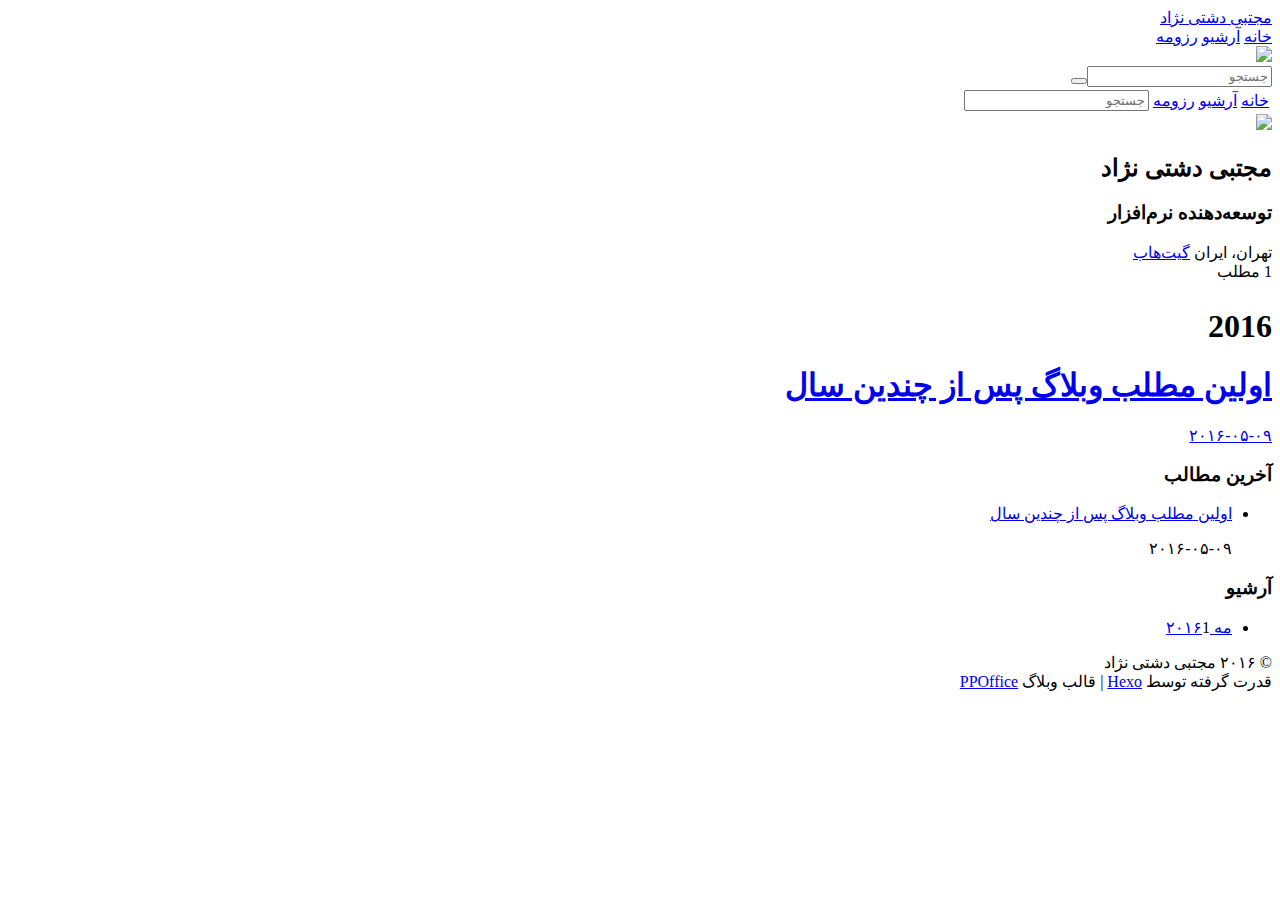
==== commit 172763aa: "Site updated: 2016-09-06 09:42:10" ====
--- a/archives/index.html
+++ b/archives/index.html
@@ -7,7 +7,7 @@
     <meta name="viewport" content="width=device-width, initial-scale=1, maximum-scale=1" />
     <meta property="og:type" content="website">
 <meta property="og:title" content="مجتبی دشتی نژاد">
-<meta property="og:url" content="http://dashtinejad.github.io/blog/archives/index.html">
+<meta property="og:url" content="https://dashtinejad.github.io/blog/archives/index.html">
 <meta property="og:site_name" content="مجتبی دشتی نژاد">
 <meta name="twitter:card" content="summary">
 <meta name="twitter:title" content="مجتبی دشتی نژاد">
@@ -17,18 +17,18 @@
 
     
 
-    <link rel="stylesheet" href="/vendor/font-awesome/css/font-awesome.min.css">
-    <link rel="stylesheet" href="/vendor/open-sans/styles.css">
-    <link rel="stylesheet" href="/vendor/source-code-pro/styles.css">
-
-    <link rel="stylesheet" href="/css/style.css">
-    <link rel="stylesheet" href="/fonts/iransans/css/fontiran.css">
-    <link rel="stylesheet" href="/css/rtl.css">
-
-    <script src="/vendor/jquery/2.1.3/jquery.min.js"></script>
-    
-    
-        <link rel="stylesheet" href="/vendor/lightgallery/css/lightgallery.min.css">
+    <link rel="stylesheet" href="/blog/vendor/font-awesome/css/font-awesome.min.css">
+    <link rel="stylesheet" href="/blog/vendor/open-sans/styles.css">
+    <link rel="stylesheet" href="/blog/vendor/source-code-pro/styles.css">
+
+    <link rel="stylesheet" href="/blog/css/style.css">
+    <link rel="stylesheet" href="/blog/fonts/iransans/css/fontiran.css">
+    <link rel="stylesheet" href="/blog/css/rtl.css">
+
+    <script src="/blog/vendor/jquery/2.1.3/jquery.min.js"></script>
+    
+    
+        <link rel="stylesheet" href="/blog/vendor/lightgallery/css/lightgallery.min.css">
     
     
     
@@ -43,17 +43,17 @@
         <header id="header">
     <div id="header-main" class="header-inner">
         <div class="outer">
-            <a href="/" id="logo">
+            <a href="/blog/" id="logo">
                 
                 <span class="site-title">مجتبی دشتی نژاد</span>
             </a>
             <nav id="main-nav">
                 
-                    <a class="main-nav-link" href="/.">خانه</a>
-                
-                    <a class="main-nav-link" href="/archives">آرشیو</a>
-                
-                    <a class="main-nav-link" href="/resume/">رزومه</a>
+                    <a class="main-nav-link" href="/blog/.">خانه</a>
+                
+                    <a class="main-nav-link" href="/blog/archives">آرشیو</a>
+                
+                    <a class="main-nav-link" href="https://dashtinejad.github.io/resume/">رزومه</a>
                 
             </nav>
             
@@ -61,7 +61,7 @@
                 <nav id="sub-nav">
                     <div class="profile" id="profile-nav">
                         <a id="profile-anchor" href="javascript:;">
-                            <img class="avatar" src="/css/images/dashtinejad.jpg" />
+                            <img class="avatar" src="/blog/css/images/dashtinejad.jpg" />
                             <i class="fa fa-caret-down"></i>
                         </a>
                     </div>
@@ -69,7 +69,7 @@
             
             <div id="search-form-wrap">
 
-    <form action="//google.com/search" method="get" accept-charset="UTF-8" class="search-form"><input type="search" name="q" results="0" class="search-form-input" placeholder="جستجو"><button type="submit" class="search-form-submit"> </button><input type="hidden" name="sitesearch" value="http://dashtinejad.github.io/blog"></form>
+    <form action="//google.com/search" method="get" accept-charset="UTF-8" class="search-form"><input type="search" name="q" results="0" class="search-form-input" placeholder="جستجو"><button type="submit" class="search-form-submit"> </button><input type="hidden" name="sitesearch" value="https://dashtinejad.github.io/blog"></form>
 
 </div>
         </div>
@@ -78,15 +78,15 @@
         <table class="menu outer">
             <tr>
                 
-                    <td><a class="main-nav-link" href="/.">خانه</a></td>
-                
-                    <td><a class="main-nav-link" href="/archives">آرشیو</a></td>
-                
-                    <td><a class="main-nav-link" href="/resume/">رزومه</a></td>
+                    <td><a class="main-nav-link" href="/blog/.">خانه</a></td>
+                
+                    <td><a class="main-nav-link" href="/blog/archives">آرشیو</a></td>
+                
+                    <td><a class="main-nav-link" href="https://dashtinejad.github.io/resume/">رزومه</a></td>
                 
                 <td>
                     
-    <form action="//google.com/search" method="get" accept-charset="UTF-8" class="search-form"><input type="search" name="q" results="0" class="search-form-input" placeholder="جستجو"><input type="hidden" name="sitesearch" value="http://dashtinejad.github.io/blog"></form>
+    <form action="//google.com/search" method="get" accept-charset="UTF-8" class="search-form"><input type="search" name="q" results="0" class="search-form-input" placeholder="جستجو"><input type="hidden" name="sitesearch" value="https://dashtinejad.github.io/blog"></form>
 
                 </td>
             </tr>
@@ -101,7 +101,7 @@
 <aside id="profile">
     <div class="inner profile-inner">
         <div class="base-info profile-block">
-            <img id="avatar" src="/css/images/dashtinejad.jpg" />
+            <img id="avatar" src="/blog/css/images/dashtinejad.jpg" />
             <h2 id="name">مجتبی دشتی نژاد</h2>
             <h3 id="title">توسعه‌دهنده نرم‌افزار</h3>
             <span id="location"><i class="fa fa-map-marker"></i>تهران، ایران</span>
@@ -156,7 +156,7 @@
                 
     
         <h1 itemprop="name">
-            <a class="timeline-article-title" href="/2016/05/09/hello-world/">اولین مطلب وبلاگ پس از چندین سال</a>
+            <a class="timeline-article-title" href="/blog/2016/05/09/hello-world/">اولین مطلب وبلاگ پس از چندین سال</a>
         </h1>
     
 
@@ -164,7 +164,7 @@
                     
     <div class="article-date">
         <i class="fa fa-calendar"></i>
-        <a href="/2016/05/09/hello-world/">
+        <a href="/blog/2016/05/09/hello-world/">
             <time datetime="2016-05-09T16:13:00.000Z" itemprop="datePublished">۲۰۱۶-۰۵-۰۹</time>
         </a>
     </div>
@@ -190,10 +190,10 @@
                     <li>
                         
                         <div class="item-thumbnail">
-                            <a href="/2016/05/09/hello-world/" class="thumbnail">
-    
-    
-        <span style="background-image:url(/images/hello-world.jpg)" alt="اولین مطلب وبلاگ پس از چندین سال" class="thumbnail-image"></span>
+                            <a href="/blog/2016/05/09/hello-world/" class="thumbnail">
+    
+    
+        <span style="background-image:url(/blog/undefined)" alt="اولین مطلب وبلاگ پس از چندین سال" class="thumbnail-image"></span>
     
 </a>
 
@@ -201,7 +201,7 @@
                         
                         <div class="item-inner">
                             <p class="item-category"></p>
-                            <p class="item-title"><a href="/2016/05/09/hello-world/" class="title">اولین مطلب وبلاگ پس از چندین سال</a></p>
+                            <p class="item-title"><a href="/blog/2016/05/09/hello-world/" class="title">اولین مطلب وبلاگ پس از چندین سال</a></p>
                             <p class="item-date"><time datetime="2016-05-09T16:13:00.000Z" itemprop="datePublished">۲۰۱۶-۰۵-۰۹</time></p>
                         </div>
                     </li>
@@ -215,7 +215,7 @@
     <div class="widget-wrap">
         <h3 class="widget-title">آرشیو</h3>
         <div class="widget">
-            <ul class="archive-list"><li class="archive-list-item"><a class="archive-list-link" href="/archives/2016/05/">مه ۲۰۱۶</a><span class="archive-list-count">1</span></li></ul>
+            <ul class="archive-list"><li class="archive-list-item"><a class="archive-list-link" href="/blog/archives/2016/05/">مه ۲۰۱۶</a><span class="archive-list-count">1</span></li></ul>
         </div>
     </div>
 
@@ -235,22 +235,22 @@
         
 
     
-        <script src="/vendor/lightgallery/js/lightgallery.min.js"></script>
-        <script src="/vendor/lightgallery/js/lg-thumbnail.min.js"></script>
-        <script src="/vendor/lightgallery/js/lg-pager.min.js"></script>
-        <script src="/vendor/lightgallery/js/lg-autoplay.min.js"></script>
-        <script src="/vendor/lightgallery/js/lg-fullscreen.min.js"></script>
-        <script src="/vendor/lightgallery/js/lg-zoom.min.js"></script>
-        <script src="/vendor/lightgallery/js/lg-hash.min.js"></script>
-        <script src="/vendor/lightgallery/js/lg-share.min.js"></script>
-        <script src="/vendor/lightgallery/js/lg-video.min.js"></script>
+        <script src="/blog/vendor/lightgallery/js/lightgallery.min.js"></script>
+        <script src="/blog/vendor/lightgallery/js/lg-thumbnail.min.js"></script>
+        <script src="/blog/vendor/lightgallery/js/lg-pager.min.js"></script>
+        <script src="/blog/vendor/lightgallery/js/lg-autoplay.min.js"></script>
+        <script src="/blog/vendor/lightgallery/js/lg-fullscreen.min.js"></script>
+        <script src="/blog/vendor/lightgallery/js/lg-zoom.min.js"></script>
+        <script src="/blog/vendor/lightgallery/js/lg-hash.min.js"></script>
+        <script src="/blog/vendor/lightgallery/js/lg-share.min.js"></script>
+        <script src="/blog/vendor/lightgallery/js/lg-video.min.js"></script>
     
     
 
 
 
 <!-- Custom Scripts -->
-<script src="/js/main.js"></script>
+<script src="/blog/js/main.js"></script>
 
     </div>
 </body>
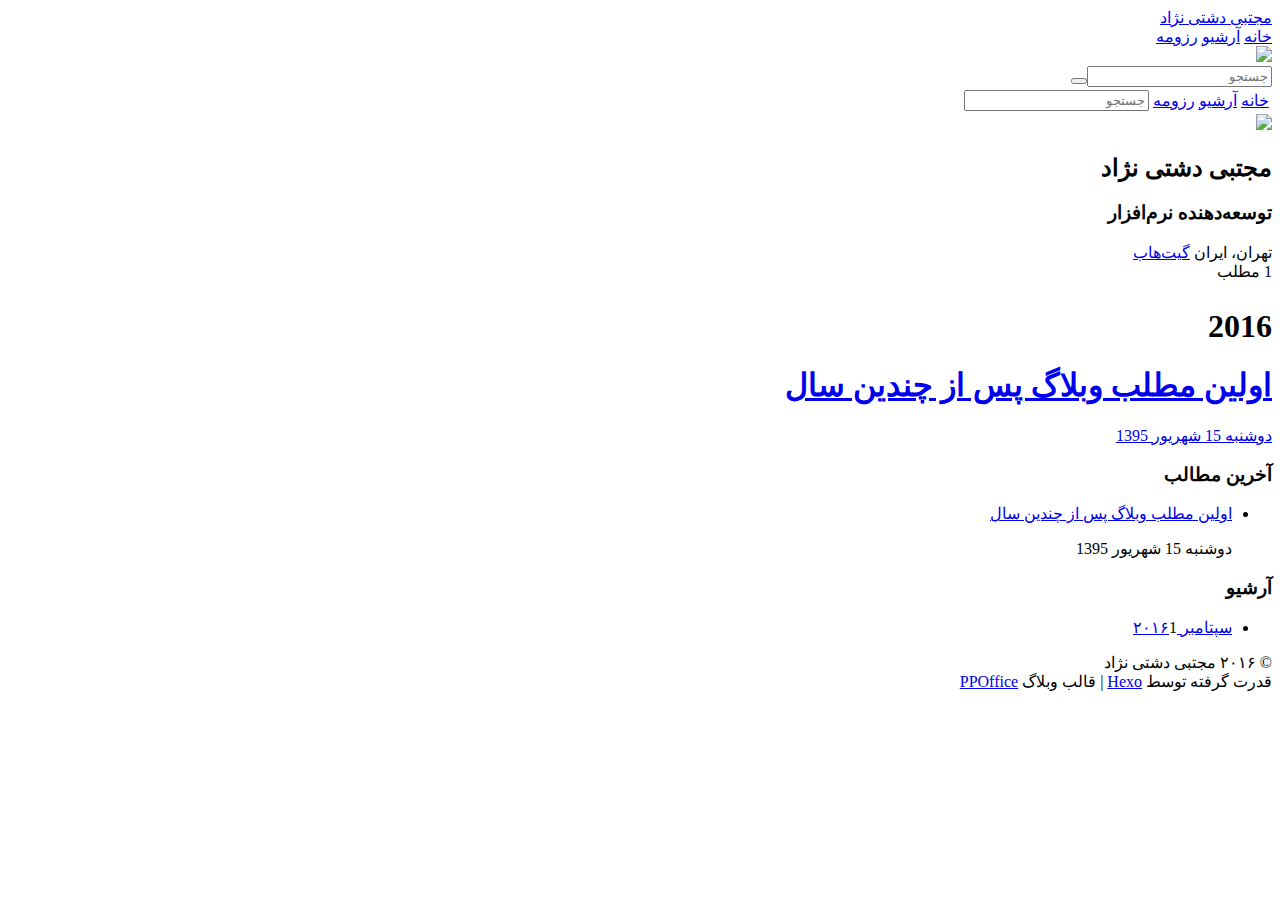
==== commit d964d377: "Site updated: 2016-09-06 17:45:03" ====
--- a/archives/index.html
+++ b/archives/index.html
@@ -156,7 +156,7 @@
                 
     
         <h1 itemprop="name">
-            <a class="timeline-article-title" href="/blog/2016/05/09/hello-world/">اولین مطلب وبلاگ پس از چندین سال</a>
+            <a class="timeline-article-title" href="/blog/2016/09/05/hello-world/">اولین مطلب وبلاگ پس از چندین سال</a>
         </h1>
     
 
@@ -164,8 +164,8 @@
                     
     <div class="article-date">
         <i class="fa fa-calendar"></i>
-        <a href="/blog/2016/05/09/hello-world/">
-            <time datetime="2016-05-09T16:13:00.000Z" itemprop="datePublished">۲۰۱۶-۰۵-۰۹</time>
+        <a href="/blog/2016/09/05/hello-world/">
+            <time datetime="2016-09-05T16:13:00.000Z" itemprop="datePublished">دوشنبه 15 شهریور 1395</time>
         </a>
     </div>
 
@@ -190,10 +190,10 @@
                     <li>
                         
                         <div class="item-thumbnail">
-                            <a href="/blog/2016/05/09/hello-world/" class="thumbnail">
-    
-    
-        <span style="background-image:url(/blog/undefined)" alt="اولین مطلب وبلاگ پس از چندین سال" class="thumbnail-image"></span>
+                            <a href="/blog/2016/09/05/hello-world/" class="thumbnail">
+    
+    
+        <span style="background-image:url(/blog/images/hello-world.jpg)" alt="اولین مطلب وبلاگ پس از چندین سال" class="thumbnail-image"></span>
     
 </a>
 
@@ -201,8 +201,8 @@
                         
                         <div class="item-inner">
                             <p class="item-category"></p>
-                            <p class="item-title"><a href="/blog/2016/05/09/hello-world/" class="title">اولین مطلب وبلاگ پس از چندین سال</a></p>
-                            <p class="item-date"><time datetime="2016-05-09T16:13:00.000Z" itemprop="datePublished">۲۰۱۶-۰۵-۰۹</time></p>
+                            <p class="item-title"><a href="/blog/2016/09/05/hello-world/" class="title">اولین مطلب وبلاگ پس از چندین سال</a></p>
+                            <p class="item-date"><time datetime="2016-09-05T16:13:00.000Z" itemprop="datePublished">دوشنبه 15 شهریور 1395</time></p>
                         </div>
                     </li>
                 
@@ -215,7 +215,7 @@
     <div class="widget-wrap">
         <h3 class="widget-title">آرشیو</h3>
         <div class="widget">
-            <ul class="archive-list"><li class="archive-list-item"><a class="archive-list-link" href="/blog/archives/2016/05/">مه ۲۰۱۶</a><span class="archive-list-count">1</span></li></ul>
+            <ul class="archive-list"><li class="archive-list-item"><a class="archive-list-link" href="/blog/archives/2016/09/">سپتامبر ۲۰۱۶</a><span class="archive-list-count">1</span></li></ul>
         </div>
     </div>
 
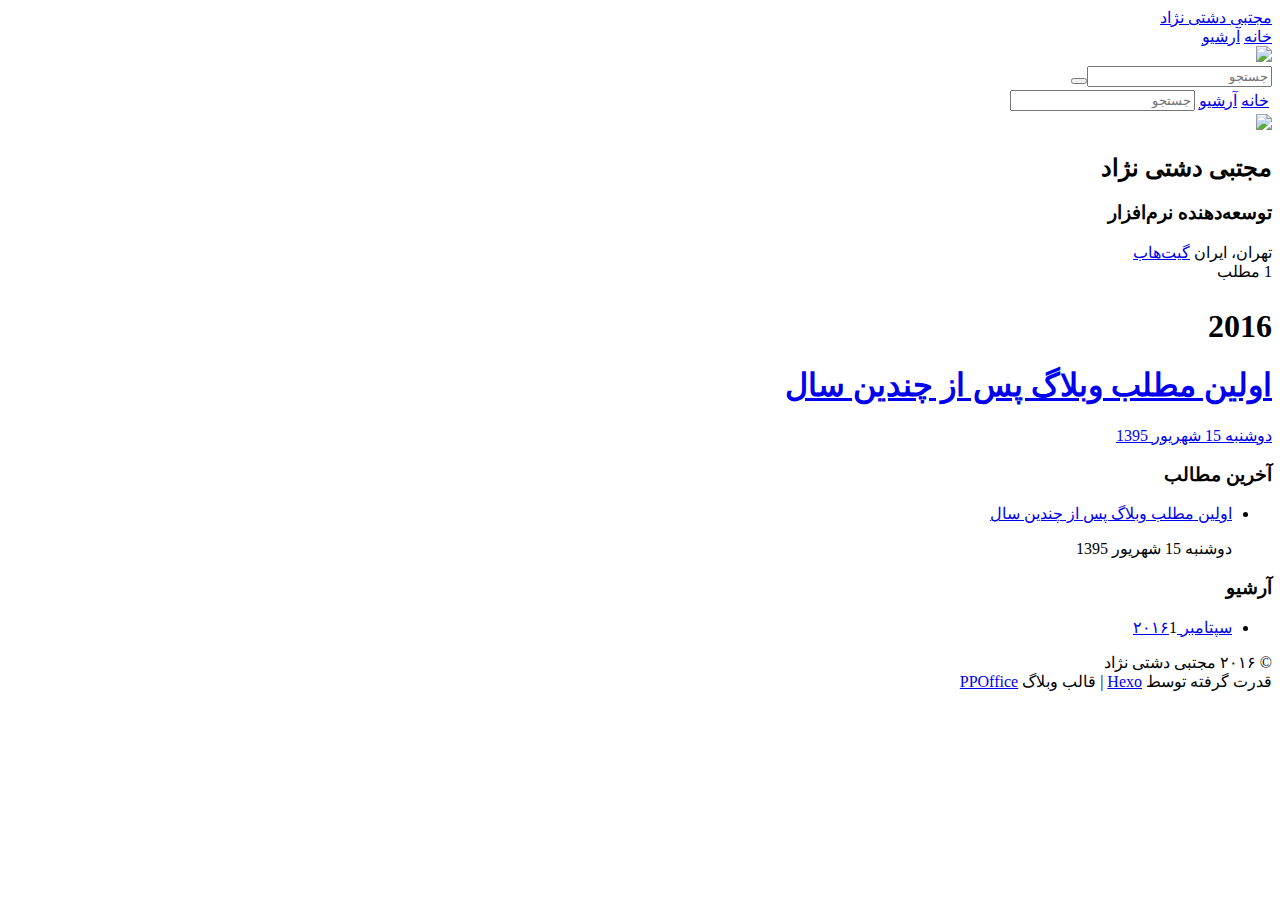
==== commit e65e7392: "Site updated: 2016-11-21 16:58:13" ====
--- a/archives/index.html
+++ b/archives/index.html
@@ -53,8 +53,6 @@
                 
                     <a class="main-nav-link" href="/blog/archives">آرشیو</a>
                 
-                    <a class="main-nav-link" href="https://dashtinejad.github.io/resume/">رزومه</a>
-                
             </nav>
             
                 
@@ -81,8 +79,6 @@
                     <td><a class="main-nav-link" href="/blog/.">خانه</a></td>
                 
                     <td><a class="main-nav-link" href="/blog/archives">آرشیو</a></td>
-                
-                    <td><a class="main-nav-link" href="https://dashtinejad.github.io/resume/">رزومه</a></td>
                 
                 <td>
                     
@@ -156,7 +152,7 @@
                 
     
         <h1 itemprop="name">
-            <a class="timeline-article-title" href="/blog/2016/09/05/hello-world/">اولین مطلب وبلاگ پس از چندین سال</a>
+            <a class="timeline-article-title" href="/blog/2016/09/05/2016-09-05-hello-world/">اولین مطلب وبلاگ پس از چندین سال</a>
         </h1>
     
 
@@ -164,7 +160,7 @@
                     
     <div class="article-date">
         <i class="fa fa-calendar"></i>
-        <a href="/blog/2016/09/05/hello-world/">
+        <a href="/blog/2016/09/05/2016-09-05-hello-world/">
             <time datetime="2016-09-05T16:13:00.000Z" itemprop="datePublished">دوشنبه 15 شهریور 1395</time>
         </a>
     </div>
@@ -190,7 +186,7 @@
                     <li>
                         
                         <div class="item-thumbnail">
-                            <a href="/blog/2016/09/05/hello-world/" class="thumbnail">
+                            <a href="/blog/2016/09/05/2016-09-05-hello-world/" class="thumbnail">
     
     
         <span style="background-image:url(/blog/images/hello-world.jpg)" alt="اولین مطلب وبلاگ پس از چندین سال" class="thumbnail-image"></span>
@@ -201,7 +197,7 @@
                         
                         <div class="item-inner">
                             <p class="item-category"></p>
-                            <p class="item-title"><a href="/blog/2016/09/05/hello-world/" class="title">اولین مطلب وبلاگ پس از چندین سال</a></p>
+                            <p class="item-title"><a href="/blog/2016/09/05/2016-09-05-hello-world/" class="title">اولین مطلب وبلاگ پس از چندین سال</a></p>
                             <p class="item-date"><time datetime="2016-09-05T16:13:00.000Z" itemprop="datePublished">دوشنبه 15 شهریور 1395</time></p>
                         </div>
                     </li>
